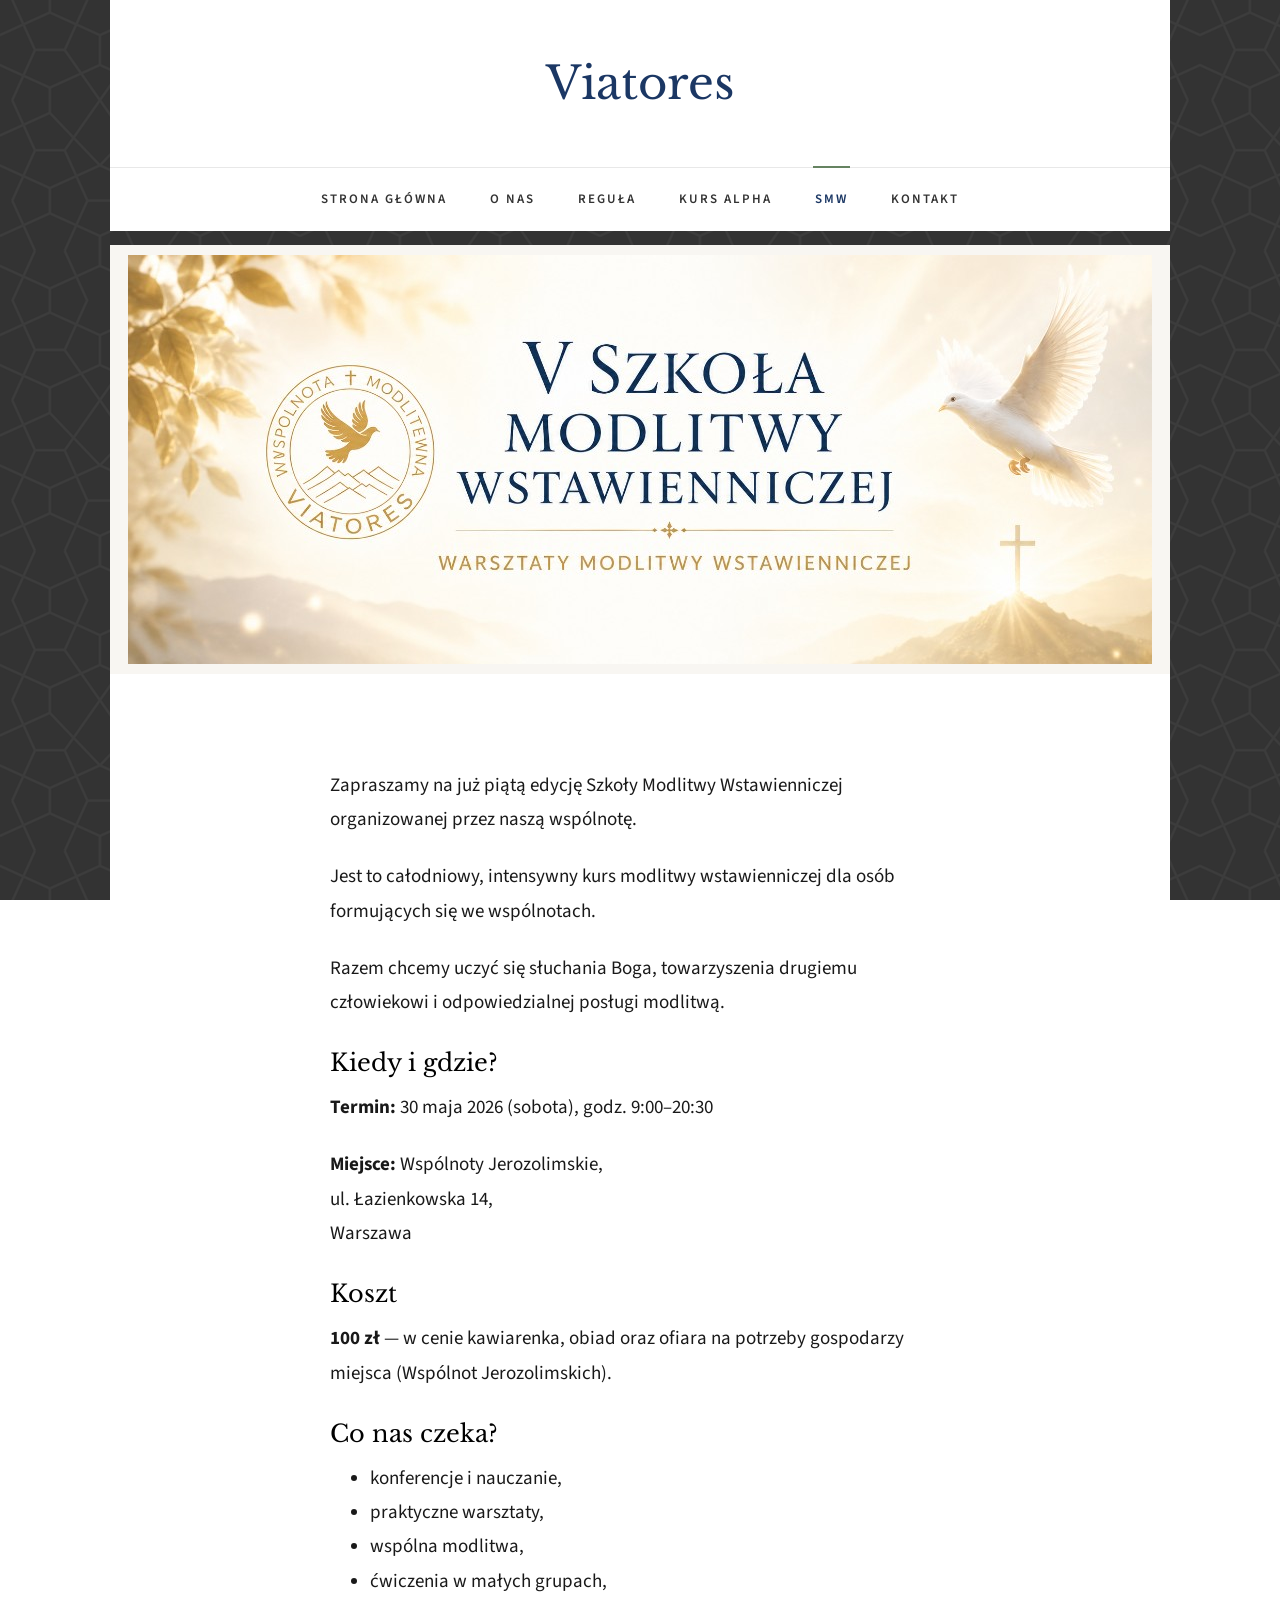
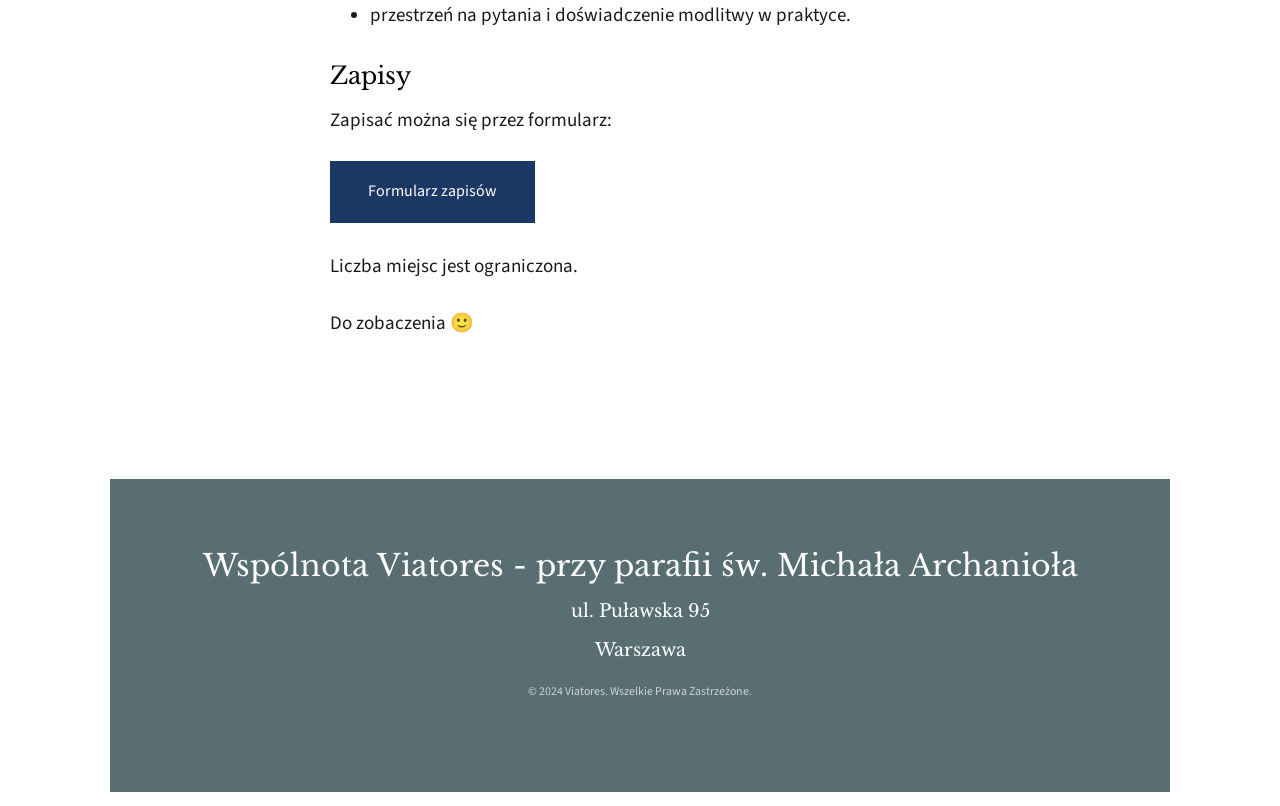
==== smw/index.html @ 33bdf853 "Homepage SMW hero, events May 9/SMW; smw page, banner, nav updates" ====
<!DOCTYPE HTML>
<html>
	<head>
	<meta charset="utf-8">
	<meta http-equiv="X-UA-Compatible" content="IE=edge">
	<title>V Szkoła Modlitwy Wstawienniczej &mdash; SMW &mdash; Viatores</title>
	<meta name="viewport" content="width=device-width, initial-scale=1">
	<meta name="description" content="V Szkoła Modlitwy Wstawienniczej (SMW) — 30 maja 2026, Warszawa. Rejestracja przez formularz Google." />
	<meta name="keywords" content="SMW, modlitwa wstawiennicza, szkoła modlitwy, Viatores, Warszawa, warsztaty" />
	<meta name="author" content="Viatores" />

	<meta property="og:title" content="V Szkoła Modlitwy Wstawienniczej — SMW"/>
	<meta property="og:image" content="https://viatores.pl/images/zapisy-szkola-modlitwy-banner.png"/>
	<meta property="og:url" content="https://viatores.pl/smw/"/>
	<meta property="og:site_name" content="Viatores"/>
	<meta property="og:description" content="30 maja 2026 — intensywny kurs modlitwy wstawienniczej, Warszawa. Rejestracja online."/>
	<meta name="twitter:title" content="V Szkoła Modlitwy Wstawienniczej — SMW" />
	<meta name="twitter:image" content="https://viatores.pl/images/zapisy-szkola-modlitwy-banner.png" />
	<meta name="twitter:url" content="https://viatores.pl/smw/" />
	<meta name="twitter:card" content="summary_large_image" />

	<!-- Google tag (gtag.js) -->
	<script async src="https://www.googletagmanager.com/gtag/js?id=G-LWDWE0YR31"></script>
	<script>
		window.dataLayer = window.dataLayer || [];
		function gtag(){dataLayer.push(arguments);} 
		gtag('js', new Date());

		gtag('config', 'G-LWDWE0YR31');
		gtag('config', 'AW-11057095787');
	</script>

	<link href="https://fonts.googleapis.com/css?family=Source+Sans+Pro:400,600,700" rel="stylesheet">
	<link href="https://fonts.googleapis.com/css?family=Libre+Baskerville:400,400i,700" rel="stylesheet">

	<link rel="stylesheet" href="../css/animate.css">
	<link rel="stylesheet" href="../css/icomoon.css">
	<link rel="stylesheet" href="../css/bootstrap.css">

	<link rel="stylesheet" href="../css/magnific-popup.css">

	<link rel="stylesheet" href="../css/flexslider.css">

	<link rel="stylesheet" href="../css/owl.carousel.min.css">
	<link rel="stylesheet" href="../css/owl.theme.default.min.css">

	<link rel="stylesheet" href="../css/style.css">

	<style>
	#fh5co-hero.smw-hero {
		height: auto;
		background: #f8f6f2;
	}
	#fh5co-hero.smw-hero .flexslider {
		margin-bottom: 0;
		background: transparent;
		border: none;
		box-shadow: none;
		border-radius: 0;
	}
	#fh5co-hero.smw-hero .flexslider .slides li.smw-hero-banner {
		height: auto;
		min-height: 0;
		background: none !important;
		padding: 1rem 0;
	}
	#fh5co-hero.smw-hero .smw-hero-banner-img {
		display: block;
		width: auto !important;
		max-width: min(100%, 1024px);
		height: auto;
		margin: 0 auto;
	}
	</style>

	<script src="../js/modernizr-2.6.2.min.js"></script>
	<!--[if lt IE 9]>
	<script src="../js/respond.min.js"></script>
	<![endif]-->

	</head>
	<body>
		
	<div class="fh5co-loader"></div>
	
	<div id="page">
	<nav class="fh5co-nav" role="navigation">
		<div class="container-wrap">
			<div class="top-menu">
				<div class="row">
					<div class="col-md-12 col-offset-0 text-center">
						<div id="fh5co-logo"><a href="../index.html">Viatores</a></div>
					</div>
					<div class="col-md-12 col-md-offset-0 text-center menu-1">
						<ul>
							<li><a href="../index.html">Strona Główna</a></li>
							<li><a href="../about.html">O Nas</a></li>
							<li><a href="../regula.html">Reguła</a></li>
							<li><a href="../kurs-alpha.html">Kurs Alpha</a></li>
							<li class="active"><a href="./">SMW</a></li>
							<li><a href="../contact.html">Kontakt</a></li>
						</ul>
					</div>
				</div>
				
			</div>
		</div>
	</nav>
	<div class="container-wrap">
		<aside id="fh5co-hero" class="smw-hero">
			<div class="flexslider">
				<ul class="slides">
					<li class="smw-hero-banner">
						<img class="smw-hero-banner-img" src="../images/zapisy-szkola-modlitwy-banner.png" width="1024" height="409" alt="V Szkoła Modlitwy Wstawienniczej — warsztaty modlitwy wstawienniczej">
					</li>
				</ul>
			</div>
		</aside>
		<div id="fh5co-about" class="content-readable">
			<div class="row">
				<div class="col-md-8 col-md-offset-2">
					<p>Zapraszamy na już piątą edycję Szkoły Modlitwy Wstawienniczej organizowanej przez naszą wspólnotę.</p>
					<p>Jest to całodniowy, intensywny kurs modlitwy wstawienniczej dla osób formujących się we wspólnotach.</p>
					<p>Razem chcemy uczyć się słuchania Boga, towarzyszenia drugiemu człowiekowi i odpowiedzialnej posługi modlitwą.</p>

					<h3>Kiedy i gdzie?</h3>
					<p><strong>Termin:</strong> 30 maja 2026 (sobota), godz. 9:00–20:30</p>
					<p><strong>Miejsce:</strong> Wspólnoty Jerozolimskie,<br>
					ul. Łazienkowska 14,<br>
					Warszawa</p>

					<h3>Koszt</h3>
					<p><strong>100 zł</strong> — w cenie kawiarenka, obiad oraz ofiara na potrzeby gospodarzy miejsca (Wspólnot Jerozolimskich).</p>
					
					<h3>Co nas czeka?</h3>
					<ul>
						<li>konferencje i nauczanie,</li>
						<li>praktyczne warsztaty,</li>
						<li>wspólna modlitwa,</li>
						<li>ćwiczenia w małych grupach,</li>
						<li>przestrzeń na pytania i doświadczenie modlitwy w praktyce.</li>
					</ul>

					<h3>Zapisy</h3>
					<p>Zapisać można się przez formularz:</p>
					<p><a href="https://forms.gle/NaAMoUx7HyjuaGMo9" class="btn btn-primary btn-lg" target="_blank" rel="noopener noreferrer">Formularz zapisów</a></p>
					<p>Liczba miejsc jest ograniczona.</p>
					<p>Do zobaczenia 🙂</p>
				</div>
			</div>
		</div>
	</div><!-- END container-wrap -->

	<div class="container-wrap">
		<footer id="fh5co-footer" role="contentinfo">
			<div class="col-md-12 text-center">
				<h2>Wspólnota Viatores - przy parafii św. Michała Archanioła</h2>
				<h3>ul. Puławska 95<br><br> Warszawa</h3>
			</div>
			<div class="col-md-4 text-center">
			</div>
			<div class="row copyright">
				<div class="col-md-12 text-center">
					<p>
						<small class="block">&copy; 2024 Viatores. Wszelkie Prawa Zastrzeżone.</small>
					</p>
				</div>
			</div>
		</footer>
	</div><!-- END container-wrap -->
	</div>

	<div class="gototop js-top">
		<a href="#" class="js-gotop"><i class="icon-arrow-up2"></i></a>
	</div>
	
	<script src="../js/jquery.min.js"></script>
	<script src="../js/jquery.easing.1.3.js"></script>
	<script src="../js/bootstrap.min.js"></script>
	<script src="../js/jquery.waypoints.min.js"></script>
	<script src="../js/jquery.flexslider-min.js"></script>
	<script src="../js/owl.carousel.min.js"></script>
	<script src="../js/jquery.magnific-popup.min.js"></script>
	<script src="../js/magnific-popup-options.js"></script>
	<script src="../js/jquery.countTo.js"></script>
	<script src="../js/main.js"></script>

	</body>
</html>
---- css/icomoon.css ----
@font-face {
  font-family: 'icomoon';
  src:  url('fonts/icomoon.eot?5j2n32');
  src:  url('fonts/icomoon.eot?5j2n32#iefix') format('embedded-opentype'),
    url('fonts/icomoon.ttf?5j2n32') format('truetype'),
    url('fonts/icomoon.woff?5j2n32') format('woff'),
    url('fonts/icomoon.svg?5j2n32#icomoon') format('svg');
  font-weight: normal;
  font-style: normal;
}

[class^="icon-"], [class*=" icon-"] {
  /* use !important to prevent issues with browser extensions that change fonts */
  font-family: 'icomoon' !important;
  speak: none;
  font-style: normal;
  font-weight: normal;
  font-variant: normal;
  text-transform: none;
  line-height: 1;

  /* Better Font Rendering =========== */
  -webkit-font-smoothing: antialiased;
  -moz-osx-font-smoothing: grayscale;
}

.icon-eye2:before {
  content: "\e064";
}
.icon-paper-clip:before {
  content: "\e065";
}
.icon-mail5:before {
  content: "\e066";
}
.icon-toggle:before {
  content: "\e067";
}
.icon-layout:before {
  content: "\e068";
}
.icon-link2:before {
  content: "\e069";
}
.icon-bell2:before {
  content: "\e06a";
}
.icon-lock3:before {
  content: "\e06b";
}
.icon-unlock:before {
  content: "\e06c";
}
.icon-ribbon2:before {
  content: "\e06d";
}
.icon-image2:before {
  content: "\e06e";
}
.icon-signal:before {
  content: "\e06f";
}
.icon-target3:before {
  content: "\e070";
}
.icon-clipboard3:before {
  content: "\e071";
}
.icon-clock3:before {
  content: "\e072";
}
.icon-watch:before {
  content: "\e073";
}
.icon-air-play:before {
  content: "\e074";
}
.icon-camera3:before {
  content: "\e075";
}
.icon-video2:before {
  content: "\e076";
}
.icon-disc:before {
  content: "\e077";
}
.icon-printer3:before {
  content: "\e078";
}
.icon-monitor:before {
  content: "\e079";
}
.icon-server:before {
  content: "\e07a";
}
.icon-cog2:before {
  content: "\e07b";
}
.icon-heart3:before {
  content: "\e07c";
}
.icon-paragraph:before {
  content: "\e07d";
}
.icon-align-justify:before {
  content: "\e07e";
}
.icon-align-left:before {
  content: "\e07f";
}
.icon-align-center:before {
  content: "\e080";
}
.icon-align-right:before {
  content: "\e081";
}
.icon-book2:before {
  content: "\e082";
}
.icon-layers2:before {
  content: "\e083";
}
.icon-stack2:before {
  content: "\e084";
}
.icon-stack-2:before {
  content: "\e085";
}
.icon-paper:before {
  content: "\e086";
}
.icon-paper-stack:before {
  content: "\e087";
}
.icon-search3:before {
  content: "\e088";
}
.icon-zoom-in2:before {
  content: "\e089";
}
.icon-zoom-out2:before {
  content: "\e08a";
}
.icon-reply2:before {
  content: "\e08b";
}
.icon-circle-plus:before {
  content: "\e08c";
}
.icon-circle-minus:before {
  content: "\e08d";
}
.icon-circle-check:before {
  content: "\e08e";
}
.icon-circle-cross:before {
  content: "\e08f";
}
.icon-square-plus:before {
  content: "\e090";
}
.icon-square-minus:before {
  content: "\e091";
}
.icon-square-check:before {
  content: "\e092";
}
.icon-square-cross:before {
  content: "\e093";
}
.icon-microphone:before {
  content: "\e094";
}
.icon-record:before {
  content: "\e095";
}
.icon-skip-back:before {
  content: "\e096";
}
.icon-rewind:before {
  content: "\e097";
}
.icon-play4:before {
  content: "\e098";
}
.icon-pause3:before {
  content: "\e099";
}
.icon-stop3:before {
  content: "\e09a";
}
.icon-fast-forward:before {
  content: "\e09b";
}
.icon-skip-forward:before {
  content: "\e09c";
}
.icon-shuffle2:before {
  content: "\e09d";
}
.icon-repeat:before {
  content: "\e09e";
}
.icon-folder2:before {
  content: "\e09f";
}
.icon-umbrella:before {
  content: "\e0a0";
}
.icon-moon:before {
  content: "\e0a1";
}
.icon-thermometer:before {
  content: "\e0a2";
}
.icon-drop:before {
  content: "\e0a3";
}
.icon-sun2:before {
  content: "\e0a4";
}
.icon-cloud3:before {
  content: "\e0a5";
}
.icon-cloud-upload2:before {
  content: "\e0a6";
}
.icon-cloud-download2:before {
  content: "\e0a7";
}
.icon-upload4:before {
  content: "\e0a8";
}
.icon-download4:before {
  content: "\e0a9";
}
.icon-location3:before {
  content: "\e0aa";
}
.icon-location-2:before {
  content: "\e0ab";
}
.icon-map3:before {
  content: "\e0ac";
}
.icon-battery:before {
  content: "\e0ad";
}
.icon-head:before {
  content: "\e0ae";
}
.icon-briefcase3:before {
  content: "\e0af";
}
.icon-speech-bubble:before {
  content: "\e0b0";
}
.icon-anchor2:before {
  content: "\e0b1";
}
.icon-globe2:before {
  content: "\e0b2";
}
.icon-box:before {
  content: "\e0b3";
}
.icon-reload:before {
  content: "\e0b4";
}
.icon-share3:before {
  content: "\e0b5";
}
.icon-marquee:before {
  content: "\e0b6";
}
.icon-marquee-plus:before {
  content: "\e0b7";
}
.icon-marquee-minus:before {
  content: "\e0b8";
}
.icon-tag:before {
  content: "\e0b9";
}
.icon-power2:before {
  content: "\e0ba";
}
.icon-command2:before {
  content: "\e0bb";
}
.icon-alt:before {
  content: "\e0bc";
}
.icon-esc:before {
  content: "\e0bd";
}
.icon-bar-graph:before {
  content: "\e0be";
}
.icon-bar-graph-2:before {
  content: "\e0bf";
}
.icon-pie-graph:before {
  content: "\e0c0";
}
.icon-star:before {
  content: "\e0c1";
}
.icon-arrow-left3:before {
  content: "\e0c2";
}
.icon-arrow-right3:before {
  content: "\e0c3";
}
.icon-arrow-up3:before {
  content: "\e0c4";
}
.icon-arrow-down3:before {
  content: "\e0c5";
}
.icon-volume:before {
  content: "\e0c6";
}
.icon-mute:before {
  content: "\e0c7";
}
.icon-content-right:before {
  content: "\e100";
}
.icon-content-left:before {
  content: "\e101";
}
.icon-grid2:before {
  content: "\e102";
}
.icon-grid-2:before {
  content: "\e103";
}
.icon-columns:before {
  content: "\e104";
}
.icon-loader:before {
  content: "\e105";
}
.icon-bag:before {
  content: "\e106";
}
.icon-ban:before {
  content: "\e107";
}
.icon-flag3:before {
  content: "\e108";
}
.icon-trash:before {
  content: "\e109";
}
.icon-expand2:before {
  content: "\e110";
}
.icon-contract:before {
  content: "\e111";
}
.icon-maximize:before {
  content: "\e112";
}
.icon-minimize:before {
  content: "\e113";
}
.icon-plus2:before {
  content: "\e114";
}
.icon-minus2:before {
  content: "\e115";
}
.icon-check:before {
  content: "\e116";
}
.icon-cross2:before {
  content: "\e117";
}
.icon-move:before {
  content: "\e118";
}
.icon-delete:before {
  content: "\e119";
}
.icon-menu5:before {
  content: "\e120";
}
.icon-archive:before {
  content: "\e121";
}
.icon-inbox:before {
  content: "\e122";
}
.icon-outbox:before {
  content: "\e123";
}
.icon-file:before {
  content: "\e124";
}
.icon-file-add:before {
  content: "\e125";
}
.icon-file-subtract:before {
  content: "\e126";
}
.icon-help:before {
  content: "\e127";
}
.icon-open:before {
  content: "\e128";
}
.icon-ellipsis:before {
  content: "\e129";
}
.icon-heart4:before {
  content: "\e900";
}
.icon-cloud4:before {
  content: "\e901";
}
.icon-star2:before {
  content: "\e902";
}
.icon-tv2:before {
  content: "\e903";
}
.icon-sound:before {
  content: "\e904";
}
.icon-video3:before {
  content: "\e905";
}
.icon-trash2:before {
  content: "\e906";
}
.icon-user2:before {
  content: "\e907";
}
.icon-key3:before {
  content: "\e908";
}
.icon-search4:before {
  content: "\e909";
}
.icon-settings:before {
  content: "\e90a";
}
.icon-camera4:before {
  content: "\e90b";
}
.icon-tag2:before {
  content: "\e90c";
}
.icon-lock4:before {
  content: "\e90d";
}
.icon-bulb:before {
  content: "\e90e";
}
.icon-pen2:before {
  content: "\e90f";
}
.icon-diamond:before {
  content: "\e910";
}
.icon-display2:before {
  content: "\e911";
}
.icon-location4:before {
  content: "\e912";
}
.icon-eye3:before {
  content: "\e913";
}
.icon-bubble3:before {
  content: "\e914";
}
.icon-stack3:before {
  content: "\e915";
}
.icon-cup:before {
  content: "\e916";
}
.icon-phone3:before {
  content: "\e917";
}
.icon-news:before {
  content: "\e918";
}
.icon-mail6:before {
  content: "\e919";
}
.icon-like:before {
  content: "\e91a";
}
.icon-photo:before {
  content: "\e91b";
}
.icon-note:before {
  content: "\e91c";
}
.icon-clock4:before {
  content: "\e91d";
}
.icon-paperplane:before {
  content: "\e91e";
}
.icon-params:before {
  content: "\e91f";
}
.icon-banknote:before {
  content: "\e920";
}
.icon-data:before {
  content: "\e921";
}
.icon-music2:before {
  content: "\e922";
}
.icon-megaphone2:before {
  content: "\e923";
}
.icon-study:before {
  content: "\e924";
}
.icon-lab2:before {
  content: "\e925";
}
.icon-food:before {
  content: "\e926";
}
.icon-t-shirt:before {
  content: "\e927";
}
.icon-fire2:before {
  content: "\e928";
}
.icon-clip:before {
  content: "\e929";
}
.icon-shop:before {
  content: "\e92a";
}
.icon-calendar3:before {
  content: "\e92b";
}
.icon-wallet2:before {
  content: "\e92c";
}
.icon-vynil:before {
  content: "\e92d";
}
.icon-truck2:before {
  content: "\e92e";
}
.icon-world:before {
  content: "\e92f";
}
.icon-mobile:before {
  content: "\e000";
}
.icon-laptop:before {
  content: "\e001";
}
.icon-desktop:before {
  content: "\e002";
}
.icon-tablet:before {
  content: "\e003";
}
.icon-phone:before {
  content: "\e004";
}
.icon-document:before {
  content: "\e005";
}
.icon-documents:before {
  content: "\e006";
}
.icon-search:before {
  content: "\e007";
}
.icon-clipboard:before {
  content: "\e008";
}
.icon-newspaper:before {
  content: "\e009";
}
.icon-notebook:before {
  content: "\e00a";
}
.icon-book-open:before {
  content: "\e00b";
}
.icon-browser:before {
  content: "\e00c";
}
.icon-calendar:before {
  content: "\e00d";
}
.icon-presentation:before {
  content: "\e00e";
}
.icon-picture:before {
  content: "\e00f";
}
.icon-pictures:before {
  content: "\e010";
}
.icon-video:before {
  content: "\e011";
}
.icon-camera:before {
  content: "\e012";
}
.icon-printer:before {
  content: "\e013";
}
.icon-toolbox:before {
  content: "\e014";
}
.icon-briefcase:before {
  content: "\e015";
}
.icon-wallet:before {
  content: "\e016";
}
.icon-gift:before {
  content: "\e017";
}
.icon-bargraph:before {
  content: "\e018";
}
.icon-grid:before {
  content: "\e019";
}
.icon-expand:before {
  content: "\e01a";
}
.icon-focus:before {
  content: "\e01b";
}
.icon-edit:before {
  content: "\e01c";
}
.icon-adjustments:before {
  content: "\e01d";
}
.icon-ribbon:before {
  content: "\e01e";
}
.icon-hourglass:before {
  content: "\e01f";
}
.icon-lock:before {
  content: "\e020";
}
.icon-megaphone:before {
  content: "\e021";
}
.icon-shield:before {
  content: "\e022";
}
.icon-trophy:before {
  content: "\e023";
}
.icon-flag:before {
  content: "\e024";
}
.icon-map:before {
  content: "\e025";
}
.icon-puzzle:before {
  content: "\e026";
}
.icon-basket:before {
  content: "\e027";
}
.icon-envelope:before {
  content: "\e028";
}
.icon-streetsign:before {
  content: "\e029";
}
.icon-telescope:before {
  content: "\e02a";
}
.icon-gears:before {
  content: "\e02b";
}
.icon-key:before {
  content: "\e02c";
}
.icon-paperclip:before {
  content: "\e02d";
}
.icon-attachment:before {
  content: "\e02e";
}
.icon-pricetags:before {
  content: "\e02f";
}
.icon-lightbulb:before {
  content: "\e030";
}
.icon-layers:before {
  content: "\e031";
}
.icon-pencil:before {
  content: "\e032";
}
.icon-tools:before {
  content: "\e033";
}
.icon-tools-2:before {
  content: "\e034";
}
.icon-scissors:before {
  content: "\e035";
}
.icon-paintbrush:before {
  content: "\e036";
}
.icon-magnifying-glass:before {
  content: "\e037";
}
.icon-circle-compass:before {
  content: "\e038";
}
.icon-linegraph:before {
  content: "\e039";
}
.icon-mic:before {
  content: "\e03a";
}
.icon-strategy:before {
  content: "\e03b";
}
.icon-beaker:before {
  content: "\e03c";
}
.icon-caution:before {
  content: "\e03d";
}
.icon-recycle:before {
  content: "\e03e";
}
.icon-anchor:before {
  content: "\e03f";
}
.icon-profile-male:before {
  content: "\e040";
}
.icon-profile-female:before {
  content: "\e041";
}
.icon-bike:before {
  content: "\e042";
}
.icon-wine:before {
  content: "\e043";
}
.icon-hotairballoon:before {
  content: "\e044";
}
.icon-globe:before {
  content: "\e045";
}
.icon-genius:before {
  content: "\e046";
}
.icon-map-pin:before {
  content: "\e047";
}
.icon-dial:before {
  content: "\e048";
}
.icon-chat:before {
  content: "\e049";
}
.icon-heart:before {
  content: "\e04a";
}
.icon-cloud:before {
  content: "\e04b";
}
.icon-upload:before {
  content: "\e04c";
}
.icon-download:before {
  content: "\e04d";
}
.icon-target:before {
  content: "\e04e";
}
.icon-hazardous:before {
  content: "\e04f";
}
.icon-piechart:before {
  content: "\e050";
}
.icon-speedometer:before {
  content: "\e051";
}
.icon-global:before {
  content: "\e052";
}
.icon-compass:before {
  content: "\e053";
}
.icon-lifesaver:before {
  content: "\e054";
}
.icon-clock:before {
  content: "\e055";
}
.icon-aperture:before {
  content: "\e056";
}
.icon-quote:before {
  content: "\e057";
}
.icon-scope:before {
  content: "\e058";
}
.icon-alarmclock:before {
  content: "\e059";
}
.icon-refresh:before {
  content: "\e05a";
}
.icon-happy:before {
  content: "\e05b";
}
.icon-sad:before {
  content: "\e05c";
}
.icon-facebook:before {
  content: "\e05d";
}
.icon-twitter:before {
  content: "\e05e";
}
.icon-googleplus:before {
  content: "\e05f";
}
.icon-rss:before {
  content: "\e060";
}
.icon-tumblr:before {
  content: "\e061";
}
.icon-linkedin:before {
  content: "\e062";
}
.icon-dribbble:before {
  content: "\e063";
}
.icon-home:before {
  content: "\e930";
}
.icon-home2:before {
  content: "\e931";
}
.icon-home3:before {
  content: "\e932";
}
.icon-office:before {
  content: "\e933";
}
.icon-newspaper2:before {
  content: "\e934";
}
.icon-pencil2:before {
  content: "\e935";
}
.icon-pencil22:before {
  content: "\e936";
}
.icon-quill:before {
  content: "\e937";
}
.icon-pen:before {
  content: "\e938";
}
.icon-blog:before {
  content: "\e939";
}
.icon-eyedropper:before {
  content: "\e93a";
}
.icon-droplet:before {
  content: "\e93b";
}
.icon-paint-format:before {
  content: "\e93c";
}
.icon-image:before {
  content: "\e93d";
}
.icon-images:before {
  content: "\e93e";
}
.icon-camera2:before {
  content: "\e93f";
}
.icon-headphones:before {
  content: "\e940";
}
.icon-music:before {
  content: "\e941";
}
.icon-play:before {
  content: "\e942";
}
.icon-film:before {
  content: "\e943";
}
.icon-video-camera:before {
  content: "\e944";
}
.icon-dice:before {
  content: "\e945";
}
.icon-pacman:before {
  content: "\e946";
}
.icon-spades:before {
  content: "\e947";
}
.icon-clubs:before {
  content: "\e948";
}
.icon-diamonds:before {
  content: "\e949";
}
.icon-bullhorn:before {
  content: "\e94a";
}
.icon-connection:before {
  content: "\e94b";
}
.icon-podcast:before {
  content: "\e94c";
}
.icon-feed:before {
  content: "\e94d";
}
.icon-mic2:before {
  content: "\e94e";
}
.icon-book:before {
  content: "\e94f";
}
.icon-books:before {
  content: "\e950";
}
.icon-library:before {
  content: "\e951";
}
.icon-file-text:before {
  content: "\e952";
}
.icon-profile:before {
  content: "\e953";
}
.icon-file-empty:before {
  content: "\e954";
}
.icon-files-empty:before {
  content: "\e955";
}
.icon-file-text2:before {
  content: "\e956";
}
.icon-file-picture:before {
  content: "\e957";
}
.icon-file-music:before {
  content: "\e958";
}
.icon-file-play:before {
  content: "\e959";
}
.icon-file-video:before {
  content: "\e95a";
}
.icon-file-zip:before {
  content: "\e95b";
}
.icon-copy:before {
  content: "\e95c";
}
.icon-paste:before {
  content: "\e95d";
}
.icon-stack:before {
  content: "\e95e";
}
.icon-folder:before {
  content: "\e95f";
}
.icon-folder-open:before {
  content: "\e960";
}
.icon-folder-plus:before {
  content: "\e961";
}
.icon-folder-minus:before {
  content: "\e962";
}
.icon-folder-download:before {
  content: "\e963";
}
.icon-folder-upload:before {
  content: "\e964";
}
.icon-price-tag:before {
  content: "\e965";
}
.icon-price-tags:before {
  content: "\e966";
}
.icon-barcode:before {
  content: "\e967";
}
.icon-qrcode:before {
  content: "\e968";
}
.icon-ticket:before {
  content: "\e969";
}
.icon-cart:before {
  content: "\e96a";
}
.icon-coin-dollar:before {
  content: "\e96b";
}
.icon-coin-euro:before {
  content: "\e96c";
}
.icon-coin-pound:before {
  content: "\e96d";
}
.icon-coin-yen:before {
  content: "\e96e";
}
.icon-credit-card:before {
  content: "\e96f";
}
.icon-calculator:before {
  content: "\e970";
}
.icon-lifebuoy:before {
  content: "\e971";
}
.icon-phone2:before {
  content: "\e972";
}
.icon-phone-hang-up:before {
  content: "\e973";
}
.icon-address-book:before {
  content: "\e974";
}
.icon-envelop:before {
  content: "\e975";
}
.icon-pushpin:before {
  content: "\e976";
}
.icon-location:before {
  content: "\e977";
}
.icon-location2:before {
  content: "\e978";
}
.icon-compass2:before {
  content: "\e979";
}
.icon-compass22:before {
  content: "\e97a";
}
.icon-map2:before {
  content: "\e97b";
}
.icon-map22:before {
  content: "\e97c";
}
.icon-history:before {
  content: "\e97d";
}
.icon-clock2:before {
  content: "\e97e";
}
.icon-clock22:before {
  content: "\e97f";
}
.icon-alarm:before {
  content: "\e980";
}
.icon-bell:before {
  content: "\e981";
}
.icon-stopwatch:before {
  content: "\e982";
}
.icon-calendar2:before {
  content: "\e983";
}
.icon-printer2:before {
  content: "\e984";
}
.icon-keyboard:before {
  content: "\e985";
}
.icon-display:before {
  content: "\e986";
}
.icon-laptop2:before {
  content: "\e987";
}
.icon-mobile2:before {
  content: "\e988";
}
.icon-mobile22:before {
  content: "\e989";
}
.icon-tablet2:before {
  content: "\e98a";
}
.icon-tv:before {
  content: "\e98b";
}
.icon-drawer:before {
  content: "\e98c";
}
.icon-drawer2:before {
  content: "\e98d";
}
.icon-box-add:before {
  content: "\e98e";
}
.icon-box-remove:before {
  content: "\e98f";
}
.icon-download3:before {
  content: "\e990";
}
.icon-upload2:before {
  content: "\e991";
}
.icon-floppy-disk:before {
  content: "\e992";
}
.icon-drive:before {
  content: "\e993";
}
.icon-database:before {
  content: "\e994";
}
.icon-undo:before {
  content: "\e995";
}
.icon-redo:before {
  content: "\e996";
}
.icon-undo2:before {
  content: "\e997";
}
.icon-redo2:before {
  content: "\e998";
}
.icon-forward:before {
  content: "\e999";
}
.icon-reply:before {
  content: "\e99a";
}
.icon-bubble:before {
  content: "\e99b";
}
.icon-bubbles:before {
  content: "\e99c";
}
.icon-bubbles2:before {
  content: "\e99d";
}
.icon-bubble2:before {
  content: "\e99e";
}
.icon-bubbles3:before {
  content: "\e99f";
}
.icon-bubbles4:before {
  content: "\e9a0";
}
.icon-user:before {
  content: "\e9a1";
}
.icon-users:before {
  content: "\e9a2";
}
.icon-user-plus:before {
  content: "\e9a3";
}
.icon-user-minus:before {
  content: "\e9a4";
}
.icon-user-check:before {
  content: "\e9a5";
}
.icon-user-tie:before {
  content: "\e9a6";
}
.icon-quotes-left:before {
  content: "\e9a7";
}
.icon-quotes-right:before {
  content: "\e9a8";
}
.icon-hour-glass:before {
  content: "\e9a9";
}
.icon-spinner:before {
  content: "\e9aa";
}
.icon-spinner2:before {
  content: "\e9ab";
}
.icon-spinner3:before {
  content: "\e9ac";
}
.icon-spinner4:before {
  content: "\e9ad";
}
.icon-spinner5:before {
  content: "\e9ae";
}
.icon-spinner6:before {
  content: "\e9af";
}
.icon-spinner7:before {
  content: "\e9b0";
}
.icon-spinner8:before {
  content: "\e9b1";
}
.icon-spinner9:before {
  content: "\e9b2";
}
.icon-spinner10:before {
  content: "\e9b3";
}
.icon-spinner11:before {
  content: "\e9b4";
}
.icon-binoculars:before {
  content: "\e9b5";
}
.icon-search2:before {
  content: "\e9b6";
}
.icon-zoom-in:before {
  content: "\e9b7";
}
.icon-zoom-out:before {
  content: "\e9b8";
}
.icon-enlarge:before {
  content: "\e9b9";
}
.icon-shrink:before {
  content: "\e9ba";
}
.icon-enlarge2:before {
  content: "\e9bb";
}
.icon-shrink2:before {
  content: "\e9bc";
}
.icon-key2:before {
  content: "\e9bd";
}
.icon-key22:before {
  content: "\e9be";
}
.icon-lock2:before {
  content: "\e9bf";
}
.icon-unlocked:before {
  content: "\e9c0";
}
.icon-wrench:before {
  content: "\e9c1";
}
.icon-equalizer:before {
  content: "\e9c2";
}
.icon-equalizer2:before {
  content: "\e9c3";
}
.icon-cog:before {
  content: "\e9c4";
}
.icon-cogs:before {
  content: "\e9c5";
}
.icon-hammer:before {
  content: "\e9c6";
}
.icon-magic-wand:before {
  content: "\e9c7";
}
.icon-aid-kit:before {
  content: "\e9c8";
}
.icon-bug:before {
  content: "\e9c9";
}
.icon-pie-chart:before {
  content: "\e9ca";
}
.icon-stats-dots:before {
  content: "\e9cb";
}
.icon-stats-bars:before {
  content: "\e9cc";
}
.icon-stats-bars2:before {
  content: "\e9cd";
}
.icon-trophy2:before {
  content: "\e9ce";
}
.icon-gift2:before {
  content: "\e9cf";
}
.icon-glass:before {
  content: "\e9d0";
}
.icon-glass2:before {
  content: "\e9d1";
}
.icon-mug:before {
  content: "\e9d2";
}
.icon-spoon-knife:before {
  content: "\e9d3";
}
.icon-leaf:before {
  content: "\e9d4";
}
.icon-rocket:before {
  content: "\e9d5";
}
.icon-meter:before {
  content: "\e9d6";
}
.icon-meter2:before {
  content: "\e9d7";
}
.icon-hammer2:before {
  content: "\e9d8";
}
.icon-fire:before {
  content: "\e9d9";
}
.icon-lab:before {
  content: "\e9da";
}
.icon-magnet:before {
  content: "\e9db";
}
.icon-bin:before {
  content: "\e9dc";
}
.icon-bin2:before {
  content: "\e9dd";
}
.icon-briefcase2:before {
  content: "\e9de";
}
.icon-airplane:before {
  content: "\e9df";
}
.icon-truck:before {
  content: "\e9e0";
}
.icon-road:before {
  content: "\e9e1";
}
.icon-accessibility:before {
  content: "\e9e2";
}
.icon-target2:before {
  content: "\e9e3";
}
.icon-shield2:before {
  content: "\e9e4";
}
.icon-power:before {
  content: "\e9e5";
}
.icon-switch:before {
  content: "\e9e6";
}
.icon-power-cord:before {
  content: "\e9e7";
}
.icon-clipboard2:before {
  content: "\e9e8";
}
.icon-list-numbered:before {
  content: "\e9e9";
}
.icon-list:before {
  content: "\e9ea";
}
.icon-list2:before {
  content: "\e9eb";
}
.icon-tree:before {
  content: "\e9ec";
}
.icon-menu:before {
  content: "\e9ed";
}
.icon-menu2:before {
  content: "\e9ee";
}
.icon-menu3:before {
  content: "\e9ef";
}
.icon-menu4:before {
  content: "\e9f0";
}
.icon-cloud2:before {
  content: "\e9f1";
}
.icon-cloud-download:before {
  content: "\e9f2";
}
.icon-cloud-upload:before {
  content: "\e9f3";
}
.icon-cloud-check:before {
  content: "\e9f4";
}
.icon-download2:before {
  content: "\e9f5";
}
.icon-upload22:before {
  content: "\e9f6";
}
.icon-download32:before {
  content: "\e9f7";
}
.icon-upload3:before {
  content: "\e9f8";
}
.icon-sphere:before {
  content: "\e9f9";
}
.icon-earth:before {
  content: "\e9fa";
}
.icon-link:before {
  content: "\e9fb";
}
.icon-flag2:before {
  content: "\e9fc";
}
.icon-attachment2:before {
  content: "\e9fd";
}
.icon-eye:before {
  content: "\e9fe";
}
.icon-eye-plus:before {
  content: "\e9ff";
}
.icon-eye-minus:before {
  content: "\ea00";
}
.icon-eye-blocked:before {
  content: "\ea01";
}
.icon-bookmark:before {
  content: "\ea02";
}
.icon-bookmarks:before {
  content: "\ea03";
}
.icon-sun:before {
  content: "\ea04";
}
.icon-contrast:before {
  content: "\ea05";
}
.icon-brightness-contrast:before {
  content: "\ea06";
}
.icon-star-empty:before {
  content: "\ea07";
}
.icon-star-half:before {
  content: "\ea08";
}
.icon-star-full:before {
  content: "\ea09";
}
.icon-heart2:before {
  content: "\ea0a";
}
.icon-heart-broken:before {
  content: "\ea0b";
}
.icon-man:before {
  content: "\ea0c";
}
.icon-woman:before {
  content: "\ea0d";
}
.icon-man-woman:before {
  content: "\ea0e";
}
.icon-happy3:before {
  content: "\ea0f";
}
.icon-happy2:before {
  content: "\ea10";
}
.icon-smile:before {
  content: "\ea11";
}
.icon-smile2:before {
  content: "\ea12";
}
.icon-tongue:before {
  content: "\ea13";
}
.icon-tongue2:before {
  content: "\ea14";
}
.icon-sad2:before {
  content: "\ea15";
}
.icon-sad22:before {
  content: "\ea16";
}
.icon-wink:before {
  content: "\ea17";
}
.icon-wink2:before {
  content: "\ea18";
}
.icon-grin:before {
  content: "\ea19";
}
.icon-grin2:before {
  content: "\ea1a";
}
.icon-cool:before {
  content: "\ea1b";
}
.icon-cool2:before {
  content: "\ea1c";
}
.icon-angry:before {
  content: "\ea1d";
}
.icon-angry2:before {
  content: "\ea1e";
}
.icon-evil:before {
  content: "\ea1f";
}
.icon-evil2:before {
  content: "\ea20";
}
.icon-shocked:before {
  content: "\ea21";
}
.icon-shocked2:before {
  content: "\ea22";
}
.icon-baffled:before {
  content: "\ea23";
}
.icon-baffled2:before {
  content: "\ea24";
}
.icon-confused:before {
  content: "\ea25";
}
.icon-confused2:before {
  content: "\ea26";
}
.icon-neutral:before {
  content: "\ea27";
}
.icon-neutral2:before {
  content: "\ea28";
}
.icon-hipster:before {
  content: "\ea29";
}
.icon-hipster2:before {
  content: "\ea2a";
}
.icon-wondering:before {
  content: "\ea2b";
}
.icon-wondering2:before {
  content: "\ea2c";
}
.icon-sleepy:before {
  content: "\ea2d";
}
.icon-sleepy2:before {
  content: "\ea2e";
}
.icon-frustrated:before {
  content: "\ea2f";
}
.icon-frustrated2:before {
  content: "\ea30";
}
.icon-crying:before {
  content: "\ea31";
}
.icon-crying2:before {
  content: "\ea32";
}
.icon-point-up:before {
  content: "\ea33";
}
.icon-point-right:before {
  content: "\ea34";
}
.icon-point-down:before {
  content: "\ea35";
}
.icon-point-left:before {
  content: "\ea36";
}
.icon-warning:before {
  content: "\ea37";
}
.icon-notification:before {
  content: "\ea38";
}
.icon-question:before {
  content: "\ea39";
}
.icon-plus:before {
  content: "\ea3a";
}
.icon-minus:before {
  content: "\ea3b";
}
.icon-info:before {
  content: "\ea3c";
}
.icon-cancel-circle:before {
  content: "\ea3d";
}
.icon-blocked:before {
  content: "\ea3e";
}
.icon-cross:before {
  content: "\ea3f";
}
.icon-checkmark:before {
  content: "\ea40";
}
.icon-checkmark2:before {
  content: "\ea41";
}
.icon-spell-check:before {
  content: "\ea42";
}
.icon-enter:before {
  content: "\ea43";
}
.icon-exit:before {
  content: "\ea44";
}
.icon-play2:before {
  content: "\ea45";
}
.icon-pause:before {
  content: "\ea46";
}
.icon-stop:before {
  content: "\ea47";
}
.icon-previous:before {
  content: "\ea48";
}
.icon-next:before {
  content: "\ea49";
}
.icon-backward:before {
  content: "\ea4a";
}
.icon-forward2:before {
  content: "\ea4b";
}
.icon-play3:before {
  content: "\ea4c";
}
.icon-pause2:before {
  content: "\ea4d";
}
.icon-stop2:before {
  content: "\ea4e";
}
.icon-backward2:before {
  content: "\ea4f";
}
.icon-forward3:before {
  content: "\ea50";
}
.icon-first:before {
  content: "\ea51";
}
.icon-last:before {
  content: "\ea52";
}
.icon-previous2:before {
  content: "\ea53";
}
.icon-next2:before {
  content: "\ea54";
}
.icon-eject:before {
  content: "\ea55";
}
.icon-volume-high:before {
  content: "\ea56";
}
.icon-volume-medium:before {
  content: "\ea57";
}
.icon-volume-low:before {
  content: "\ea58";
}
.icon-volume-mute:before {
  content: "\ea59";
}
.icon-volume-mute2:before {
  content: "\ea5a";
}
.icon-volume-increase:before {
  content: "\ea5b";
}
.icon-volume-decrease:before {
  content: "\ea5c";
}
.icon-loop:before {
  content: "\ea5d";
}
.icon-loop2:before {
  content: "\ea5e";
}
.icon-infinite:before {
  content: "\ea5f";
}
.icon-shuffle:before {
  content: "\ea60";
}
.icon-arrow-up-left:before {
  content: "\ea61";
}
.icon-arrow-up:before {
  content: "\ea62";
}
.icon-arrow-up-right:before {
  content: "\ea63";
}
.icon-arrow-right:before {
  content: "\ea64";
}
.icon-arrow-down-right:before {
  content: "\ea65";
}
.icon-arrow-down:before {
  content: "\ea66";
}
.icon-arrow-down-left:before {
  content: "\ea67";
}
.icon-arrow-left:before {
  content: "\ea68";
}
.icon-arrow-up-left2:before {
  content: "\ea69";
}
.icon-arrow-up2:before {
  content: "\ea6a";
}
.icon-arrow-up-right2:before {
  content: "\ea6b";
}
.icon-arrow-right2:before {
  content: "\ea6c";
}
.icon-arrow-down-right2:before {
  content: "\ea6d";
}
.icon-arrow-down2:before {
  content: "\ea6e";
}
.icon-arrow-down-left2:before {
  content: "\ea6f";
}
.icon-arrow-left2:before {
  content: "\ea70";
}
.icon-circle-up:before {
  content: "\ea71";
}
.icon-circle-right:before {
  content: "\ea72";
}
.icon-circle-down:before {
  content: "\ea73";
}
.icon-circle-left:before {
  content: "\ea74";
}
.icon-tab:before {
  content: "\ea75";
}
.icon-move-up:before {
  content: "\ea76";
}
.icon-move-down:before {
  content: "\ea77";
}
.icon-sort-alpha-asc:before {
  content: "\ea78";
}
.icon-sort-alpha-desc:before {
  content: "\ea79";
}
.icon-sort-numeric-asc:before {
  content: "\ea7a";
}
.icon-sort-numberic-desc:before {
  content: "\ea7b";
}
.icon-sort-amount-asc:before {
  content: "\ea7c";
}
.icon-sort-amount-desc:before {
  content: "\ea7d";
}
.icon-command:before {
  content: "\ea7e";
}
.icon-shift:before {
  content: "\ea7f";
}
.icon-ctrl:before {
  content: "\ea80";
}
.icon-opt:before {
  content: "\ea81";
}
.icon-checkbox-checked:before {
  content: "\ea82";
}
.icon-checkbox-unchecked:before {
  content: "\ea83";
}
.icon-radio-checked:before {
  content: "\ea84";
}
.icon-radio-checked2:before {
  content: "\ea85";
}
.icon-radio-unchecked:before {
  content: "\ea86";
}
.icon-crop:before {
  content: "\ea87";
}
.icon-make-group:before {
  content: "\ea88";
}
.icon-ungroup:before {
  content: "\ea89";
}
.icon-scissors2:before {
  content: "\ea8a";
}
.icon-filter:before {
  content: "\ea8b";
}
.icon-font:before {
  content: "\ea8c";
}
.icon-ligature:before {
  content: "\ea8d";
}
.icon-ligature2:before {
  content: "\ea8e";
}
.icon-text-height:before {
  content: "\ea8f";
}
.icon-text-width:before {
  content: "\ea90";
}
.icon-font-size:before {
  content: "\ea91";
}
.icon-bold:before {
  content: "\ea92";
}
.icon-underline:before {
  content: "\ea93";
}
.icon-italic:before {
  content: "\ea94";
}
.icon-strikethrough:before {
  content: "\ea95";
}
.icon-omega:before {
  content: "\ea96";
}
.icon-sigma:before {
  content: "\ea97";
}
.icon-page-break:before {
  content: "\ea98";
}
.icon-superscript:before {
  content: "\ea99";
}
.icon-subscript:before {
  content: "\ea9a";
}
.icon-superscript2:before {
  content: "\ea9b";
}
.icon-subscript2:before {
  content: "\ea9c";
}
.icon-text-color:before {
  content: "\ea9d";
}
.icon-pagebreak:before {
  content: "\ea9e";
}
.icon-clear-formatting:before {
  content: "\ea9f";
}
.icon-table:before {
  content: "\eaa0";
}
.icon-table2:before {
  content: "\eaa1";
}
.icon-insert-template:before {
  content: "\eaa2";
}
.icon-pilcrow:before {
  content: "\eaa3";
}
.icon-ltr:before {
  content: "\eaa4";
}
.icon-rtl:before {
  content: "\eaa5";
}
.icon-section:before {
  content: "\eaa6";
}
.icon-paragraph-left:before {
  content: "\eaa7";
}
.icon-paragraph-center:before {
  content: "\eaa8";
}
.icon-paragraph-right:before {
  content: "\eaa9";
}
.icon-paragraph-justify:before {
  content: "\eaaa";
}
.icon-indent-increase:before {
  content: "\eaab";
}
.icon-indent-decrease:before {
  content: "\eaac";
}
.icon-share:before {
  content: "\eaad";
}
.icon-new-tab:before {
  content: "\eaae";
}
.icon-embed:before {
  content: "\eaaf";
}
.icon-embed2:before {
  content: "\eab0";
}
.icon-terminal:before {
  content: "\eab1";
}
.icon-share2:before {
  content: "\eab2";
}
.icon-mail:before {
  content: "\eab3";
}
.icon-mail2:before {
  content: "\eab4";
}
.icon-mail3:before {
  content: "\eab5";
}
.icon-mail4:before {
  content: "\eab6";
}
.icon-amazon:before {
  content: "\eab7";
}
.icon-google:before {
  content: "\eab8";
}
.icon-google2:before {
  content: "\eab9";
}
.icon-google3:before {
  content: "\eaba";
}
.icon-google-plus:before {
  content: "\eabb";
}
.icon-google-plus2:before {
  content: "\eabc";
}
.icon-google-plus3:before {
  content: "\eabd";
}
.icon-hangouts:before {
  content: "\eabe";
}
.icon-google-drive:before {
  content: "\eabf";
}
.icon-facebook2:before {
  content: "\eac0";
}
.icon-facebook22:before {
  content: "\eac1";
}
.icon-instagram:before {
  content: "\eac2";
}
.icon-whatsapp:before {
  content: "\eac3";
}
.icon-spotify:before {
  content: "\eac4";
}
.icon-telegram:before {
  content: "\eac5";
}
.icon-twitter2:before {
  content: "\eac6";
}
.icon-vine:before {
  content: "\eac7";
}
.icon-vk:before {
  content: "\eac8";
}
.icon-renren:before {
  content: "\eac9";
}
.icon-sina-weibo:before {
  content: "\eaca";
}
.icon-rss2:before {
  content: "\eacb";
}
.icon-rss22:before {
  content: "\eacc";
}
.icon-youtube:before {
  content: "\eacd";
}
.icon-youtube2:before {
  content: "\eace";
}
.icon-twitch:before {
  content: "\eacf";
}
.icon-vimeo:before {
  content: "\ead0";
}
.icon-vimeo2:before {
  content: "\ead1";
}
.icon-lanyrd:before {
  content: "\ead2";
}
.icon-flickr:before {
  content: "\ead3";
}
.icon-flickr2:before {
  content: "\ead4";
}
.icon-flickr3:before {
  content: "\ead5";
}
.icon-flickr4:before {
  content: "\ead6";
}
.icon-dribbble2:before {
  content: "\ead7";
}
.icon-behance:before {
  content: "\ead8";
}
.icon-behance2:before {
  content: "\ead9";
}
.icon-deviantart:before {
  content: "\eada";
}
.icon-500px:before {
  content: "\eadb";
}
.icon-steam:before {
  content: "\eadc";
}
.icon-steam2:before {
  content: "\eadd";
}
.icon-dropbox:before {
  content: "\eade";
}
.icon-onedrive:before {
  content: "\eadf";
}
.icon-github:before {
  content: "\eae0";
}
.icon-npm:before {
  content: "\eae1";
}
.icon-basecamp:before {
  content: "\eae2";
}
.icon-trello:before {
  content: "\eae3";
}
.icon-wordpress:before {
  content: "\eae4";
}
.icon-joomla:before {
  content: "\eae5";
}
.icon-ello:before {
  content: "\eae6";
}
.icon-blogger:before {
  content: "\eae7";
}
.icon-blogger2:before {
  content: "\eae8";
}
.icon-tumblr2:before {
  content: "\eae9";
}
.icon-tumblr22:before {
  content: "\eaea";
}
.icon-yahoo:before {
  content: "\eaeb";
}
.icon-yahoo2:before {
  content: "\eaec";
}
.icon-tux:before {
  content: "\eaed";
}
.icon-appleinc:before {
  content: "\eaee";
}
.icon-finder:before {
  content: "\eaef";
}
.icon-android:before {
  content: "\eaf0";
}
.icon-windows:before {
  content: "\eaf1";
}
.icon-windows8:before {
  content: "\eaf2";
}
.icon-soundcloud:before {
  content: "\eaf3";
}
.icon-soundcloud2:before {
  content: "\eaf4";
}
.icon-skype:before {
  content: "\eaf5";
}
.icon-reddit:before {
  content: "\eaf6";
}
.icon-hackernews:before {
  content: "\eaf7";
}
.icon-wikipedia:before {
  content: "\eaf8";
}
.icon-linkedin2:before {
  content: "\eaf9";
}
.icon-linkedin22:before {
  content: "\eafa";
}
.icon-lastfm:before {
  content: "\eafb";
}
.icon-lastfm2:before {
  content: "\eafc";
}
.icon-delicious:before {
  content: "\eafd";
}
.icon-stumbleupon:before {
  content: "\eafe";
}
.icon-stumbleupon2:before {
  content: "\eaff";
}
.icon-stackoverflow:before {
  content: "\eb00";
}
.icon-pinterest:before {
  content: "\eb01";
}
.icon-pinterest2:before {
  content: "\eb02";
}
.icon-xing:before {
  content: "\eb03";
}
.icon-xing2:before {
  content: "\eb04";
}
.icon-flattr:before {
  content: "\eb05";
}
.icon-foursquare:before {
  content: "\eb06";
}
.icon-yelp:before {
  content: "\eb07";
}
.icon-paypal:before {
  content: "\eb08";
}
.icon-chrome:before {
  content: "\eb09";
}
.icon-firefox:before {
  content: "\eb0a";
}
.icon-IE:before {
  content: "\eb0b";
}
.icon-edge:before {
  content: "\eb0c";
}
.icon-safari:before {
  content: "\eb0d";
}
.icon-opera:before {
  content: "\eb0e";
}
.icon-file-pdf:before {
  content: "\eb0f";
}
.icon-file-openoffice:before {
  content: "\eb10";
}
.icon-file-word:before {
  content: "\eb11";
}
.icon-file-excel:before {
  content: "\eb12";
}
.icon-libreoffice:before {
  content: "\eb13";
}
.icon-html-five:before {
  content: "\eb14";
}
.icon-html-five2:before {
  content: "\eb15";
}
.icon-css3:before {
  content: "\eb16";
}
.icon-git:before {
  content: "\eb17";
}
.icon-codepen:before {
  content: "\eb18";
}
.icon-svg:before {
  content: "\eb19";
}
.icon-IcoMoon:before {
  content: "\eb1a";
}
---- css/style.css ----
@font-face {
  font-family: 'icomoon';
  src: url("../fonts/icomoon/icomoon.eot?srf3rx");
  src: url("../fonts/icomoon/icomoon.eot?srf3rx#iefix") format("embedded-opentype"), url("../fonts/icomoon/icomoon.ttf?srf3rx") format("truetype"), url("../fonts/icomoon/icomoon.woff?srf3rx") format("woff"), url("../fonts/icomoon/icomoon.svg?srf3rx#icomoon") format("svg");
  font-weight: normal;
  font-style: normal;
}
/* =======================================================
*
* 	Template Style 
*
* ======================================================= */
body {
  font-family: "Source Sans Pro", sans-serif;
  font-weight: normal;
  font-size: 14px;
  line-height: 1.7;
  color: gray;
  background: url(../images/body-bg.png) repeat fixed;
}

#page {
  position: relative;
  overflow-x: hidden;
  width: 100%;
  height: 100%;
  -webkit-transition: 0.5s;
  -o-transition: 0.5s;
  transition: 0.5s;
}
.offcanvas #page {
  overflow: hidden;
  position: absolute;
}
.offcanvas #page:after {
  -webkit-transition: 2s;
  -o-transition: 2s;
  transition: 2s;
  position: absolute;
  top: 0;
  right: 0;
  bottom: 0;
  left: 0;
  z-index: 101;
  background: rgba(0, 0, 0, 0.7);
  content: "";
}

a {
  color: #658361;
  -webkit-transition: 0.5s;
  -o-transition: 0.5s;
  transition: 0.5s;
}
a:hover, a:active, a:focus {
  color: #658361;
  outline: none;
  text-decoration: none;
}

p {
  margin-bottom: 20px;
}

h1, h2, h3, h4, h5, h6, figure {
  color: #000;
  font-family: "Libre Baskerville", serif;
  font-weight: 400;
  margin: 0 0 20px 0;
  font-weight: normal;
}

::-webkit-selection {
  color: #fff;
  background: #658361;
}

::-moz-selection {
  color: #fff;
  background: #658361;
}

::selection {
  color: #fff;
  background: #658361;
}

.container-wrap {
  max-width: 1060px;
  margin: 0 auto;
  margin-bottom: 1em;
  background: #fff;
}
@media screen and (max-width: 768px) {
  .container-wrap {
    width: 100%;
  }
}

.fh5co-nav {
  margin: 0;
}
@media screen and (max-width: 768px) {
  .fh5co-nav {
    margin: 0;
  }
}
.fh5co-nav .top-menu {
  padding: 0 0;
}
@media screen and (max-width: 768px) {
  .fh5co-nav .top-menu {
    padding: 28px 1em;
  }
}
.fh5co-nav #fh5co-logo {
  font-size: 45px;
  margin: 0;
  padding: 1em 0;
  font-family: "Libre Baskerville", serif;
  display: block;
  border-bottom: 1px solid rgba(0, 0, 0, 0.09);
}
@media screen and (max-width: 768px) {
  .fh5co-nav #fh5co-logo {
    border-bottom: none;
    padding: .1em 0;
  }
}
.fh5co-nav #fh5co-logo a {
  color: #1B3764;
}
.fh5co-nav a {
  padding: 5px 10px;
  color: #000;
}
@media screen and (max-width: 768px) {
  .fh5co-nav .menu-1 {
    display: none;
  }
}
.fh5co-nav ul {
  padding: 20px 0;
  margin: 0;
}
.fh5co-nav ul li {
  font-family: "Source Sans Pro", sans-serif;
  padding: 0;
  margin: 0;
  list-style: none;
  display: inline;
  text-transform: uppercase;
  letter-spacing: 2px;
  font-weight: 600;
}
.fh5co-nav ul li a {
  position: relative;
  font-size: 13px;
  padding: 30px 20px;
  color: rgba(0, 0, 0, 0.8);
  -webkit-transition: 0.5s;
  -o-transition: 0.5s;
  transition: 0.5s;
}
.fh5co-nav ul li a:after {
  position: absolute;
  top: 6px;
  left: 0;
  right: 0;
  content: '';
  width: 50%;
  height: 2px;
  background: #658361;
  margin: 0 auto;
  opacity: 0;
  -webkit-transition: -webkit-transform 0.3s, opacity 0.3s;
  transition: transform 0.3s, opacity 0.3s;
  -webkit-transform: translate3d(0, 10px, 0);
  transform: translate3d(0, 10px, 0);
}
.fh5co-nav ul li a:hover {
  color: #1B3764;
}
.fh5co-nav ul li a:hover:after {
  opacity: 1;
  -webkit-transform: translate3d(0, 0, 0);
  transform: translate3d(0, 0, 0);
}
.fh5co-nav ul li a.donate {
  color: #658361;
}
.fh5co-nav ul li.has-dropdown {
  position: relative;
}
.fh5co-nav ul li.has-dropdown .dropdown {
  width: 140px;
  -webkit-box-shadow: 0px 14px 33px -9px rgba(0, 0, 0, 0.75);
  -moz-box-shadow: 0px 14px 33px -9px rgba(0, 0, 0, 0.75);
  box-shadow: 0px 14px 33px -9px rgba(0, 0, 0, 0.75);
  z-index: 1002;
  visibility: hidden;
  opacity: 0;
  position: absolute;
  top: 40px;
  left: 0;
  text-align: left;
  background: #000;
  padding: 20px;
  -webkit-border-radius: 4px;
  -moz-border-radius: 4px;
  -ms-border-radius: 4px;
  border-radius: 4px;
  -webkit-transition: 0s;
  -o-transition: 0s;
  transition: 0s;
}
.fh5co-nav ul li.has-dropdown .dropdown:before {
  bottom: 100%;
  left: 40px;
  border: solid transparent;
  content: " ";
  height: 0;
  width: 0;
  position: absolute;
  pointer-events: none;
  border-bottom-color: #000;
  border-width: 8px;
  margin-left: -8px;
}
.fh5co-nav ul li.has-dropdown .dropdown li {
  display: block;
  margin-bottom: 7px;
}
.fh5co-nav ul li.has-dropdown .dropdown li:last-child {
  margin-bottom: 0;
}
.fh5co-nav ul li.has-dropdown .dropdown li a {
  padding: 2px 0;
  display: block;
  color: #999999;
  line-height: 1.4;
  text-transform: none;
  font-size: 16px;
  letter-spacing: 0;
}
.fh5co-nav ul li.has-dropdown .dropdown li a:hover {
  color: #1B3764;
}
.fh5co-nav ul li.has-dropdown .dropdown li a:after {
  display: none !important;
}
.fh5co-nav ul li.has-dropdown:hover a, .fh5co-nav ul li.has-dropdown:focus a {
  color: #000;
}
.fh5co-nav ul li.btn-cta a {
  padding: 30px 0px !important;
  color: #fff;
}
.fh5co-nav ul li.btn-cta a span {
  background: #1B3764;
  padding: 4px 10px;
  display: -moz-inline-stack;
  display: inline-block;
  zoom: 1;
  *display: inline;
  -webkit-transition: 0.3s;
  -o-transition: 0.3s;
  transition: 0.3s;
  -webkit-border-radius: 100px;
  -moz-border-radius: 100px;
  -ms-border-radius: 100px;
  border-radius: 100px;
}
.fh5co-nav ul li.btn-cta a:hover span {
  -webkit-box-shadow: 0px 14px 20px -9px rgba(0, 0, 0, 0.75);
  -moz-box-shadow: 0px 14px 20px -9px rgba(0, 0, 0, 0.75);
  box-shadow: 0px 14px 20px -9px rgba(0, 0, 0, 0.75);
}
.fh5co-nav ul li.active > a {
  color: #1B3764 !important;
  position: relative;
}
.fh5co-nav ul li.active > a:after {
  opacity: 1;
  -webkit-transform: translate3d(0, 0, 0);
  transform: translate3d(0, 0, 0);
}

#fh5co-counter,
.fh5co-bg {
  background-size: cover;
  background-position: top center;
  background-repeat: no-repeat;
  position: relative;
}

.fh5co-video {
  overflow: hidden;
}
@media screen and (max-width: 992px) {
  .fh5co-video {
    height: 450px;
  }
}
.fh5co-video a {
  z-index: 1001;
  position: absolute;
  top: 50%;
  left: 50%;
  margin-top: -45px;
  margin-left: -45px;
  width: 90px;
  height: 90px;
  display: table;
  text-align: center;
  background: #fff;
  -webkit-box-shadow: 0px 14px 30px -15px rgba(0, 0, 0, 0.75);
  -moz-box-shadow: 0px 14px 30px -15px rgba(0, 0, 0, 0.75);
  -ms-box-shadow: 0px 14px 30px -15px rgba(0, 0, 0, 0.75);
  -o-box-shadow: 0px 14px 30px -15px rgba(0, 0, 0, 0.75);
  box-shadow: 0px 14px 30px -15px rgba(0, 0, 0, 0.75);
  -webkit-border-radius: 50%;
  -moz-border-radius: 50%;
  -ms-border-radius: 50%;
  border-radius: 50%;
}
.fh5co-video a i {
  text-align: center;
  display: table-cell;
  vertical-align: middle;
  font-size: 40px;
}
.fh5co-video .overlay {
  position: absolute;
  top: 0;
  left: 0;
  right: 0;
  bottom: 0;
  background: rgba(0, 0, 0, 0.3);
  -webkit-transition: 0.5s;
  -o-transition: 0.5s;
  transition: 0.5s;
}
.fh5co-video:hover .overlay {
  background: rgba(0, 0, 0, 0.7);
}
.fh5co-video:hover a {
  -webkit-transform: scale(1.1);
  -moz-transform: scale(1.1);
  -ms-transform: scale(1.1);
  -o-transform: scale(1.1);
  transform: scale(1.1);
}

#fh5co-hero {
  height: 500px;
  background: #fff url(../images/loader.gif) no-repeat center center;
  width: 100%;
  float: left;
}
#fh5co-hero .btn {
  font-size: 24px;
}
#fh5co-hero .btn.btn-primary {
  padding: 14px 30px !important;
}
#fh5co-hero .flexslider {
  border: none;
  z-index: 1;
  margin-bottom: 0;
}
#fh5co-hero .flexslider .slides {
  position: relative;
  overflow: hidden;
}
#fh5co-hero .flexslider .slides .overlay {
  position: absolute;
  top: 0;
  bottom: 0;
  left: 0;
  right: 0;
  content: '';
  background: rgba(0, 0, 0, 0.3);
}
#fh5co-hero .flexslider .slides li {
  background-repeat: no-repeat;
  background-size: cover;
  background-position: bottom center;
  height: 500px;
  position: relative;
}
#fh5co-hero .flexslider .flex-control-nav {
  bottom: 80px;
  z-index: 1000;
  right: 20px;
  float: right;
  width: auto;
}
#fh5co-hero .flexslider .flex-control-nav li {
  display: block;
  margin-bottom: 10px;
}
#fh5co-hero .flexslider .flex-control-nav li a {
  background: rgba(255, 255, 255, 0.8);
  box-shadow: none;
  width: 12px;
  height: 12px;
  cursor: pointer;
}
#fh5co-hero .flexslider .flex-control-nav li a.flex-active {
  cursor: pointer;
  background: transparent;
  border: 2px solid #658361;
}
#fh5co-hero .flexslider .flex-direction-nav {
  display: none;
}
#fh5co-hero .flexslider .slider-text {
  display: table;
  opacity: 0;
  height: 500px;
  z-index: 9;
  width: 100%;
}
#fh5co-hero .flexslider .slider-text > .slider-text-inner {
  display: table-cell;
  vertical-align: middle;
  padding: 2em;
}
@media screen and (max-width: 768px) {
  #fh5co-hero .flexslider .slider-text > .slider-text-inner {
    text-align: center;
  }
}
#fh5co-hero .flexslider .slider-text > .slider-text-inner h1, #fh5co-hero .flexslider .slider-text > .slider-text-inner h2 {
  margin: 0;
  padding: 0;
  color: white;
  font-family: "Libre Baskerville", serif;
}
#fh5co-hero .flexslider .slider-text > .slider-text-inner h1 {
  margin-bottom: 20px;
  font-size: 36px;
  line-height: 1.3;
  font-weight: 300;
}
@media screen and (max-width: 768px) {
  #fh5co-hero .flexslider .slider-text > .slider-text-inner h1 {
    font-size: 28px;
  }
}
#fh5co-hero .flexslider .slider-text > .slider-text-inner h2 {
  font-size: 18px;
  line-height: 1.5;
  margin-bottom: 30px;
}
#fh5co-hero .flexslider .slider-text > .slider-text-inner h2 a {
  color: rgba(101, 131, 97, 0.8);
  border-bottom: 1px solid rgba(101, 131, 97, 0.7);
}
#fh5co-hero .flexslider .slider-text > .slider-text-inner .heading-section {
  font-size: 50px;
}
@media screen and (max-width: 768px) {
  #fh5co-hero .flexslider .slider-text > .slider-text-inner .heading-section {
    font-size: 30px;
  }
}
#fh5co-hero .flexslider .slider-text > .slider-text-inner s
.fh5co-lead {
  font-size: 20px;
  color: #fff;
}
#fh5co-hero .flexslider .slider-text > .slider-text-inner s
.fh5co-lead .icon-heart {
  color: #d9534f;
}
#fh5co-hero .flexslider .slider-text > .slider-text-inner .btn {
  font-size: 12px;
  text-transform: uppercase;
  letter-spacing: 2px;
  color: #fff;
  padding: 20px 30px !important;
  border: none;
}
#fh5co-hero .flexslider .slider-text > .slider-text-inner .btn.btn-learn {
  background: #fff;
  color: #000;
}
@media screen and (max-width: 768px) {
  #fh5co-hero .flexslider .slider-text > .slider-text-inner .btn {
    width: 100%;
  }
}

.fh5co-light-grey {
  background: #fafafa;
}

#fh5co-about,
#fh5co-services,
#fh5co-contact,
#fh5co-sermon,
#fh5co-bible-verse,
#fh5co-news,
#fh5co-events,
#fh5co-counter,
#fh5co-footer {
  padding: 5em 3em;
  clear: both;
}
@media screen and (max-width: 768px) {
  #fh5co-about,
  #fh5co-services,
  #fh5co-contact,
  #fh5co-sermon,
  #fh5co-bible-verse,
  #fh5co-news,
  #fh5co-events,
  #fh5co-counter,
  #fh5co-footer {
    padding: 3em 1em;
  }
}

#fh5co-intro {
  padding: 3em 3em;
  clear: both;
}
#fh5co-intro h2 {
  font-style: italic;
}

.dailyVerse {
  font-family: "Libre Baskerville", serif;
  font-style: italic;
  color: rgba(0, 0, 0, 0.4);
}

.ministries-list {
  margin: 0;
  padding: 0;
}
.ministries-list li {
  list-style: none;
  margin-bottom: 5px;
  color: rgba(0, 0, 0, 0.4);
}
.ministries-list li i {
  padding-right: 10px;
}

.services, .news {
  position: relative;
  -webkit-transition: 0.3s;
  -o-transition: 0.3s;
  transition: 0.3s;
}
.services h3, .news h3 {
  font-size: 18px;
}
.services h3 a, .news h3 a {
  color: #000;
}
.services .img-holder, .news .img-holder {
  width: 100%;
  float: left;
  margin-bottom: 30px;
  overflow: hidden;
  position: relative;
  z-index: 1;
}
.services .img-holder img, .news .img-holder img {
  max-width: 100%;
  z-index: -1;
  position: relative;
  -webkit-transform: scale(1);
  -moz-transform: scale(1);
  -ms-transform: scale(1);
  -o-transform: scale(1);
  transform: scale(1);
  -webkit-transition: all 600ms cubic-bezier(0.645, 0.045, 0.355, 1);
  transition: all 600ms cubic-bezier(0.645, 0.045, 0.355, 1);
}
.services:hover .img-holder img, .news:hover .img-holder img {
  -webkit-transform: scale(1.1);
  -moz-transform: scale(1.1);
  -ms-transform: scale(1.1);
  -o-transform: scale(1.1);
  transform: scale(1.1);
}
.services .desc .date, .news .desc .date {
  display: block;
  margin-bottom: 10px;
}

.news {
  margin-bottom: 40px;
}

.sermon-entry {
  margin-bottom: 40px;
}
.sermon-entry h3 {
  font-size: 18px;
  margin-bottom: 10px;
}

.sermon {
  background-size: cover;
  background-position: center center;
  background-repeat: no-repeat;
  position: relative;
  height: 270px;
  width: 100%;
  display: table;
  overflow: hidden;
  margin-bottom: 20px;
  z-index: 1;
}
@media screen and (max-width: 768px) {
  .sermon {
    height: 400px;
  }
}
@media screen and (max-width: 480px) {
  .sermon {
    height: 270px;
  }
}
.sermon:before {
  position: absolute;
  top: 0;
  bottom: 0;
  left: 0;
  right: 0;
  content: '';
  background: rgba(0, 0, 0, 0.3);
  z-index: -1;
  opacity: 0;
  -webkit-transition: 0.3s;
  -o-transition: 0.3s;
  transition: 0.3s;
}
.sermon .play {
  display: table-cell;
  vertical-align: middle;
  height: 270px;
  z-index: 9;
  -webkit-transition: 0.3s;
  -o-transition: 0.3s;
  transition: 0.3s;
}
.sermon .play a {
  width: 70px;
  height: 70px;
  display: table;
  margin: 0 auto;
  background: #fff;
  -webkit-border-radius: 50%;
  -moz-border-radius: 50%;
  -ms-border-radius: 50%;
  border-radius: 50%;
  -webkit-box-shadow: 0px 4px 28px -16px rgba(0, 0, 0, 0.75);
  -moz-box-shadow: 0px 4px 28px -16px rgba(0, 0, 0, 0.75);
  box-shadow: 0px 4px 28px -16px rgba(0, 0, 0, 0.75);
}
.sermon .play a i {
  display: table-cell;
  vertical-align: middle;
  height: 70px;
  font-size: 20px;
}
.sermon:hover:before {
  opacity: 1;
}

.events-entry {
  margin-bottom: 50px;
}
.events-entry h3 {
  font-size: 20px;
}
.events-entry h3 a {
  color: #000;
}
.events-entry .date {
  display: block;
  margin-bottom: 10px;
  font-family: "Libre Baskerville", serif;
  font-style: italic;
}

#fh5co-bible-verse {
  background: #658361;
  position: relative;
}
#fh5co-bible-verse .bible-verse-slide {
  text-align: center;
  position: relative;
  color: #fff !important;
}
#fh5co-bible-verse .bible-verse-slide blockquote {
  border: none;
  margin: 30px auto;
  width: 60%;
  position: relative;
  padding: 0;
  font-size: 20px;
  font-family: "Libre Baskerville", serif;
  font-style: italic;
}
@media screen and (max-width: 768px) {
  #fh5co-bible-verse .bible-verse-slide blockquote {
    width: 85%;
  }
}
#fh5co-bible-verse .arrow-thumb {
  position: absolute;
  top: 40%;
  display: block;
  width: 100%;
}
#fh5co-bible-verse .arrow-thumb a {
  font-size: 32px;
  color: #dadada;
}
#fh5co-bible-verse .arrow-thumb a:hover, #fh5co-bible-verse .arrow-thumb a:focus, #fh5co-bible-verse .arrow-thumb a:active {
  text-decoration: none;
}
#fh5co-bible-verse .owl-theme .owl-dots .owl-dot span {
  background: rgba(255, 255, 255, 0.3) !important;
}
#fh5co-bible-verse .owl-theme .owl-dots .active span {
  background: white !important;
}

.fh5co-counters {
  padding: 3em 0;
  background-size: cover;
  background-attachment: fixed;
  background-position: center center;
}
.fh5co-counters .counter-wrap {
  border: 1px solid red !important;
}
.fh5co-counters .fh5co-counter {
  font-size: 40px;
  display: block;
  color: black;
  width: 100%;
  font-weight: 400;
  margin-bottom: .3em;
  font-family: "Libre Baskerville", serif;
}
.fh5co-counters .fh5co-counter-label {
  font-size: 12px;
  margin-bottom: 2em;
  display: block;
  text-transform: uppercase;
  letter-spacing: 1px;
  font-family: "Source Sans Pro", sans-serif;
  font-weight: 600;
  color: gray;
}

.contact-info {
  margin-bottom: 4em;
  padding: 0;
}
.contact-info li {
  list-style: none;
  margin: 0 0 20px 0;
  position: relative;
  padding-left: 40px;
  color: #000;
}
.contact-info li i {
  position: absolute;
  top: .3em;
  left: 0;
  font-size: 18px;
  color: rgba(0, 0, 0, 0.3);
}
.contact-info li a {
  color: #000;
}

.form-control {
  -webkit-box-shadow: none;
  -moz-box-shadow: none;
  -ms-box-shadow: none;
  -o-box-shadow: none;
  box-shadow: none;
  border: none;
  font-size: 13px !important;
  font-weight: 300;
  -webkit-border-radius: 0px;
  -moz-border-radius: 0px;
  -ms-border-radius: 0px;
  border-radius: 0px;
}
.form-control:focus, .form-control:active {
  box-shadow: none;
  border: 2px solid rgba(0, 0, 0, 0.8);
}

input[type="text"] {
  height: 50px;
}

.form-group {
  margin-bottom: 30px;
}
.form-group .btn-modify {
  font-family: "Libre Baskerville", serif;
  text-transform: uppercase;
  letter-spacing: 1px;
  font-weight: 700;
  font-size: 13px;
  padding: 10px 15px;
}

.fh5co-social-icons {
  margin: 0;
  padding: 0;
}
.fh5co-social-icons li {
  margin: 0;
  padding: 0;
  list-style: none;
  display: -moz-inline-stack;
  display: inline-block;
  zoom: 1;
  *display: inline;
}
.fh5co-social-icons li a {
  display: -moz-inline-stack;
  display: inline-block;
  zoom: 1;
  *display: inline;
  color: #658361;
  padding-left: 10px;
  padding-right: 10px;
}
.fh5co-social-icons li a i {
  font-size: 20px;
}

.fh5co-heading {
  margin-bottom: 5em;
}
.fh5co-heading h2 {
  font-size: 30px;
  margin-bottom: 20px;
  line-height: auto;
  font-family: "Libre Baskerville", serif;
  color: #000;
}
.fh5co-heading span {
  display: block;
  margin-bottom: 10px;
  text-transform: uppercase;
  font-size: 12px;
  letter-spacing: 2px;
}

#fh5co-footer {
  margin-top: 20px !important;
  background: #586E72;
  color: rgba(255, 255, 255, 0.7) !important;
}
#fh5co-footer a {
  color: white !important;
}
#fh5co-footer .fh5co-footer-links {
  padding: 0;
  margin: 0;
}
@media screen and (max-width: 768px) {
  #fh5co-footer .fh5co-footer-links {
    margin-bottom: 30px;
  }
}
#fh5co-footer .fh5co-footer-links li {
  padding: 0;
  margin: 0 0 10px 0;
  list-style: none;
  display: block;
}
#fh5co-footer .fh5co-footer-links li a {
  color: rgba(255, 255, 255, 0.5);
  text-decoration: none;
}
#fh5co-footer .fh5co-footer-links li a:hover {
  text-decoration: underline;
}
#fh5co-footer h2, #fh5co-footer h3 {
  color: white !important;
}
#fh5co-footer h3 {
  font-size: 18px;
  line-height: auto;
}
#fh5co-footer h2 {
  font-style: 28px;
}
#fh5co-footer p .fh5co-social-icons {
  border: 1px solid red;
  margin: 0 !important;
}
#fh5co-footer .copyright {
  display: block;
  margin-top: 3em;
}
#fh5co-footer .copyright .block {
  display: block;
}

#fh5co-offcanvas {
  position: absolute;
  z-index: 1901;
  width: 270px;
  background: black;
  top: 0;
  right: 0;
  top: 0;
  bottom: 0;
  padding: 75px 40px 40px 40px;
  overflow-y: auto;
  display: none;
  -moz-transform: translateX(270px);
  -webkit-transform: translateX(270px);
  -ms-transform: translateX(270px);
  -o-transform: translateX(270px);
  transform: translateX(270px);
  -webkit-transition: 0.5s;
  -o-transition: 0.5s;
  transition: 0.5s;
}
@media screen and (max-width: 768px) {
  #fh5co-offcanvas {
    display: block;
  }
}
.offcanvas #fh5co-offcanvas {
  -moz-transform: translateX(0px);
  -webkit-transform: translateX(0px);
  -ms-transform: translateX(0px);
  -o-transform: translateX(0px);
  transform: translateX(0px);
}
#fh5co-offcanvas a {
  color: rgba(255, 255, 255, 0.5);
  font-size: 20px;
}
#fh5co-offcanvas a:hover {
  color: rgba(255, 255, 255, 0.8);
}
#fh5co-offcanvas ul {
  padding: 0;
  margin: 0;
}
#fh5co-offcanvas ul li {
  padding: 10px;
  margin: 0;
  list-style: none;
}
#fh5co-offcanvas ul li > ul {
  padding-left: 20px;
  display: none;
}
#fh5co-offcanvas ul li.offcanvas-has-dropdown > a {
  display: block;
  position: relative;
}
#fh5co-offcanvas ul li.offcanvas-has-dropdown > a:after {
  position: absolute;
  right: 0px;
  font-family: 'icomoon';
  speak: none;
  font-style: normal;
  font-weight: normal;
  font-variant: normal;
  text-transform: none;
  line-height: 1.2;
  /* Better Font Rendering =========== */
  -webkit-font-smoothing: antialiased;
  -moz-osx-font-smoothing: grayscale;
  content: "\e0c5";
  font-size: 20px;
  color: rgba(255, 255, 255, 0.2);
  -webkit-transition: 0.5s;
  -o-transition: 0.5s;
  transition: 0.5s;
}
#fh5co-offcanvas ul li.offcanvas-has-dropdown.active a:after {
  -webkit-transform: rotate(-180deg);
  -moz-transform: rotate(-180deg);
  -ms-transform: rotate(-180deg);
  -o-transform: rotate(-180deg);
  transform: rotate(-180deg);
}

.gototop {
  position: fixed;
  bottom: 20px;
  right: 20px;
  z-index: 999;
  opacity: 0;
  visibility: hidden;
  -webkit-transition: 0.5s;
  -o-transition: 0.5s;
  transition: 0.5s;
}
.gototop.active {
  opacity: 1;
  visibility: visible;
}
.gototop a {
  width: 50px;
  height: 50px;
  display: table;
  background: rgba(0, 0, 0, 0.5);
  color: #fff;
  text-align: center;
  -webkit-border-radius: 4px;
  -moz-border-radius: 4px;
  -ms-border-radius: 4px;
  border-radius: 4px;
}
.gototop a i {
  height: 50px;
  display: table-cell;
  vertical-align: middle;
}
.gototop a:hover, .gototop a:active, .gototop a:focus {
  text-decoration: none;
  outline: none;
}

.fh5co-nav-toggle {
  width: 25px;
  height: 25px;
  cursor: pointer;
  text-decoration: none;
  top: 25px !important;
}
.fh5co-nav-toggle.active i::before, .fh5co-nav-toggle.active i::after {
  background: #444;
}
.fh5co-nav-toggle:hover, .fh5co-nav-toggle:focus, .fh5co-nav-toggle:active {
  outline: none;
  border-bottom: none !important;
}
.fh5co-nav-toggle i {
  position: relative;
  display: inline-block;
  width: 25px;
  height: 2px;
  color: #252525;
  font: bold 14px/.4 Helvetica;
  text-transform: uppercase;
  text-indent: -55px;
  background: #252525;
  transition: all .2s ease-out;
}
.fh5co-nav-toggle i::before, .fh5co-nav-toggle i::after {
  content: '';
  width: 25px;
  height: 2px;
  background: #252525;
  position: absolute;
  left: 0;
  transition: all .2s ease-out;
}
.fh5co-nav-toggle.fh5co-nav-white > i {
  color: #fff;
  background: #000;
}
.fh5co-nav-toggle.fh5co-nav-white > i::before, .fh5co-nav-toggle.fh5co-nav-white > i::after {
  background: #000;
}

.fh5co-nav-toggle i::before {
  top: -7px;
}

.fh5co-nav-toggle i::after {
  bottom: -7px;
}

.fh5co-nav-toggle:hover i::before {
  top: -10px;
}

.fh5co-nav-toggle:hover i::after {
  bottom: -10px;
}

.fh5co-nav-toggle.active i {
  background: transparent;
}

.fh5co-nav-toggle.active i::before {
  top: 0;
  -webkit-transform: rotateZ(45deg);
  -moz-transform: rotateZ(45deg);
  -ms-transform: rotateZ(45deg);
  -o-transform: rotateZ(45deg);
  transform: rotateZ(45deg);
  background: #fff;
}

.fh5co-nav-toggle.active i::after {
  bottom: 0;
  -webkit-transform: rotateZ(-45deg);
  -moz-transform: rotateZ(-45deg);
  -ms-transform: rotateZ(-45deg);
  -o-transform: rotateZ(-45deg);
  transform: rotateZ(-45deg);
  background: #fff;
}

.fh5co-nav-toggle {
  position: absolute;
  right: 0px;
  top: 65px;
  z-index: 21;
  padding: 6px 0 0 0;
  display: block;
  margin: 0 auto;
  display: none;
  height: 44px;
  width: 44px;
  z-index: 2001;
  border-bottom: none !important;
}
@media screen and (max-width: 768px) {
  .fh5co-nav-toggle {
    display: block;
  }
}

.btn {
  margin-right: 4px;
  margin-bottom: 4px;
  font-family: "Source Sans Pro", sans-serif;
  font-size: 16px;
  font-weight: 400;
  -webkit-border-radius: 0px;
  -moz-border-radius: 0px;
  -ms-border-radius: 0px;
  border-radius: 0px;
  -webkit-transition: 0.5s;
  -o-transition: 0.5s;
  transition: 0.5s;
  padding: 8px 20px;
}
.btn.btn-md {
  padding: 8px 20px !important;
}
.btn.btn-lg {
  padding: 18px 36px !important;
}
.btn:hover, .btn:active, .btn:focus {
  box-shadow: none !important;
  outline: none !important;
}

.btn-primary {
  background: #1B3764;
  color: #fff;
  border: 2px solid #1B3764;
}
.btn-primary:hover, .btn-primary:focus, .btn-primary:active {
  background: #234785 !important;
  border-color: #234785 !important;
}
.btn-primary.btn-outline {
  background: transparent;
  color: #1B3764;
  border: 2px solid #1B3764;
}
.btn-primary.btn-outline:hover, .btn-primary.btn-outline:focus, .btn-primary.btn-outline:active {
  background: #1B3764;
  color: #fff;
}

.btn-success {
  background: #5cb85c;
  color: #fff;
  border: 2px solid #5cb85c;
}
.btn-success:hover, .btn-success:focus, .btn-success:active {
  background: #4cae4c !important;
  border-color: #4cae4c !important;
}
.btn-success.btn-outline {
  background: transparent;
  color: #5cb85c;
  border: 2px solid #5cb85c;
}
.btn-success.btn-outline:hover, .btn-success.btn-outline:focus, .btn-success.btn-outline:active {
  background: #5cb85c;
  color: #fff;
}

.btn-info {
  background: #5bc0de;
  color: #fff;
  border: 2px solid #5bc0de;
}
.btn-info:hover, .btn-info:focus, .btn-info:active {
  background: #46b8da !important;
  border-color: #46b8da !important;
}
.btn-info.btn-outline {
  background: transparent;
  color: #5bc0de;
  border: 2px solid #5bc0de;
}
.btn-info.btn-outline:hover, .btn-info.btn-outline:focus, .btn-info.btn-outline:active {
  background: #5bc0de;
  color: #fff;
}

.btn-warning {
  background: #f0ad4e;
  color: #fff;
  border: 2px solid #f0ad4e;
}
.btn-warning:hover, .btn-warning:focus, .btn-warning:active {
  background: #eea236 !important;
  border-color: #eea236 !important;
}
.btn-warning.btn-outline {
  background: transparent;
  color: #f0ad4e;
  border: 2px solid #f0ad4e;
}
.btn-warning.btn-outline:hover, .btn-warning.btn-outline:focus, .btn-warning.btn-outline:active {
  background: #f0ad4e;
  color: #fff;
}

.btn-danger {
  background: #d9534f;
  color: #fff;
  border: 2px solid #d9534f;
}
.btn-danger:hover, .btn-danger:focus, .btn-danger:active {
  background: #d43f3a !important;
  border-color: #d43f3a !important;
}
.btn-danger.btn-outline {
  background: transparent;
  color: #d9534f;
  border: 2px solid #d9534f;
}
.btn-danger.btn-outline:hover, .btn-danger.btn-outline:focus, .btn-danger.btn-outline:active {
  background: #d9534f;
  color: #fff;
}

.btn-outline {
  background: none;
  border: 2px solid gray;
  font-size: 16px;
  -webkit-transition: 0.3s;
  -o-transition: 0.3s;
  transition: 0.3s;
}
.btn-outline:hover, .btn-outline:focus, .btn-outline:active {
  box-shadow: none;
}

.btn.with-arrow {
  position: relative;
  -webkit-transition: 0.3s;
  -o-transition: 0.3s;
  transition: 0.3s;
}
.btn.with-arrow i {
  visibility: hidden;
  opacity: 0;
  position: absolute;
  right: 0px;
  top: 50%;
  margin-top: -8px;
  -webkit-transition: 0.2s;
  -o-transition: 0.2s;
  transition: 0.2s;
}
.btn.with-arrow:hover {
  padding-right: 50px;
}
.btn.with-arrow:hover i {
  color: #fff;
  right: 18px;
  visibility: visible;
  opacity: 1;
}

.form-control {
  box-shadow: none;
  background: transparent;
  border: 2px solid rgba(0, 0, 0, 0.1);
  height: 54px;
  font-size: 18px;
  font-weight: 300;
}
.form-control:active, .form-control:focus {
  outline: none;
  box-shadow: none;
  border-color: #1B3764;
}

.row-pb-md {
  padding-bottom: 4em !important;
}

.row-pb-sm {
  padding-bottom: 2em !important;
}

.nopadding {
  padding: 0 !important;
  margin: 0 !important;
}

.fh5co-loader {
  position: fixed;
  left: 0px;
  top: 0px;
  width: 100%;
  height: 100%;
  z-index: 9999;
  background: url(../images/loader.gif) center no-repeat #fff;
}

.js .animate-box {
  opacity: 0;
}

/*# sourceMappingURL=style.css.map */

.logo-img {
  max-height: 100px;
  width: auto;
}

/* ---- Custom readability tweaks for Kurs Alpha and long-form content ---- */
.content-readable {
  font-size: 18px;
  line-height: 1.8;
  color: rgba(0, 0, 0, 0.9);
}
@media screen and (min-width: 992px) {
  .content-readable {
    font-size: 19px;
  }
}
.content-readable p {
  margin-bottom: 1.2em;
}
.content-readable h3 {
  font-size: 24px;
  margin-top: 30px;
  margin-bottom: 15px;
}
.alpha-quote {
  font-style: italic;
  border-left: 4px solid #1B3764;
  padding-left: 15px;
  margin: 1em 0 1.2em 0;
  color: rgba(0, 0, 0, 0.8);
}

/* Make hero CTA text a bit larger when using btn-lg */
#fh5co-hero .flexslider .slider-text > .slider-text-inner .btn.btn-lg {
  font-size: 16px;
}
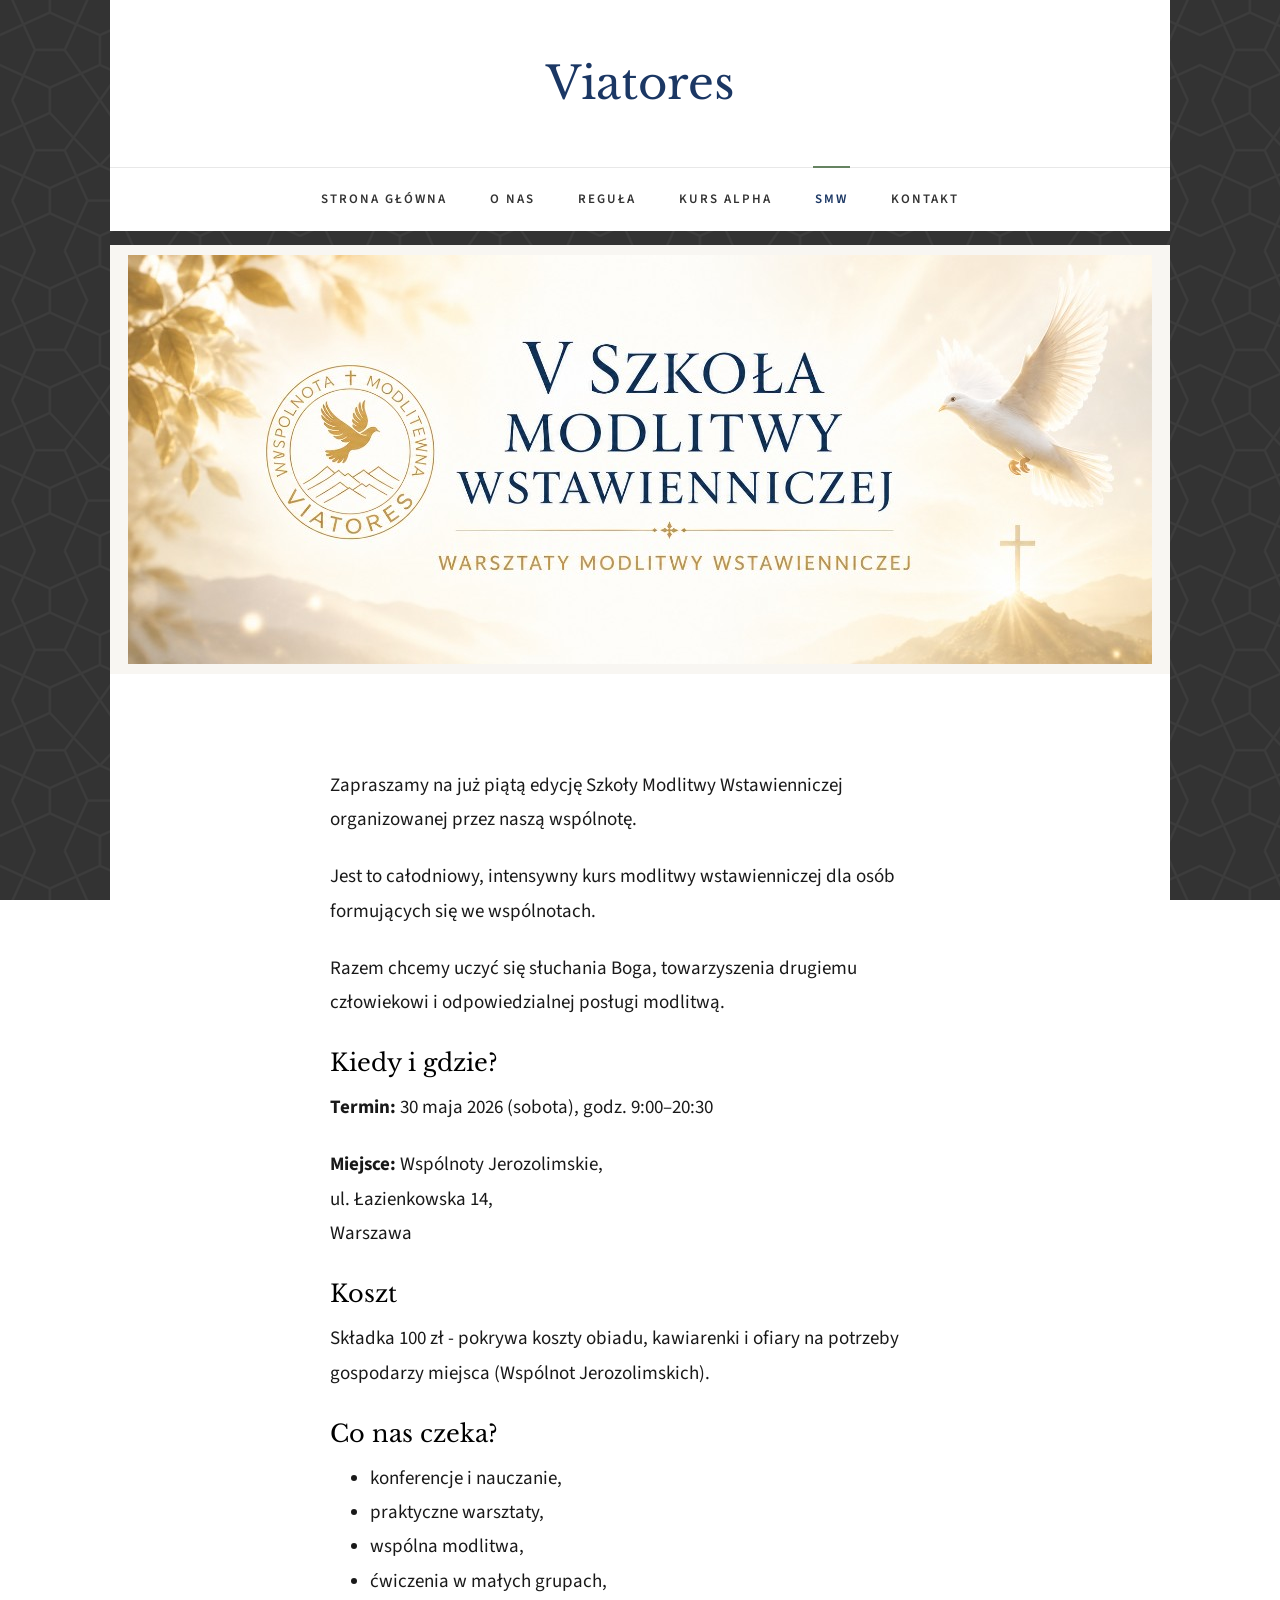
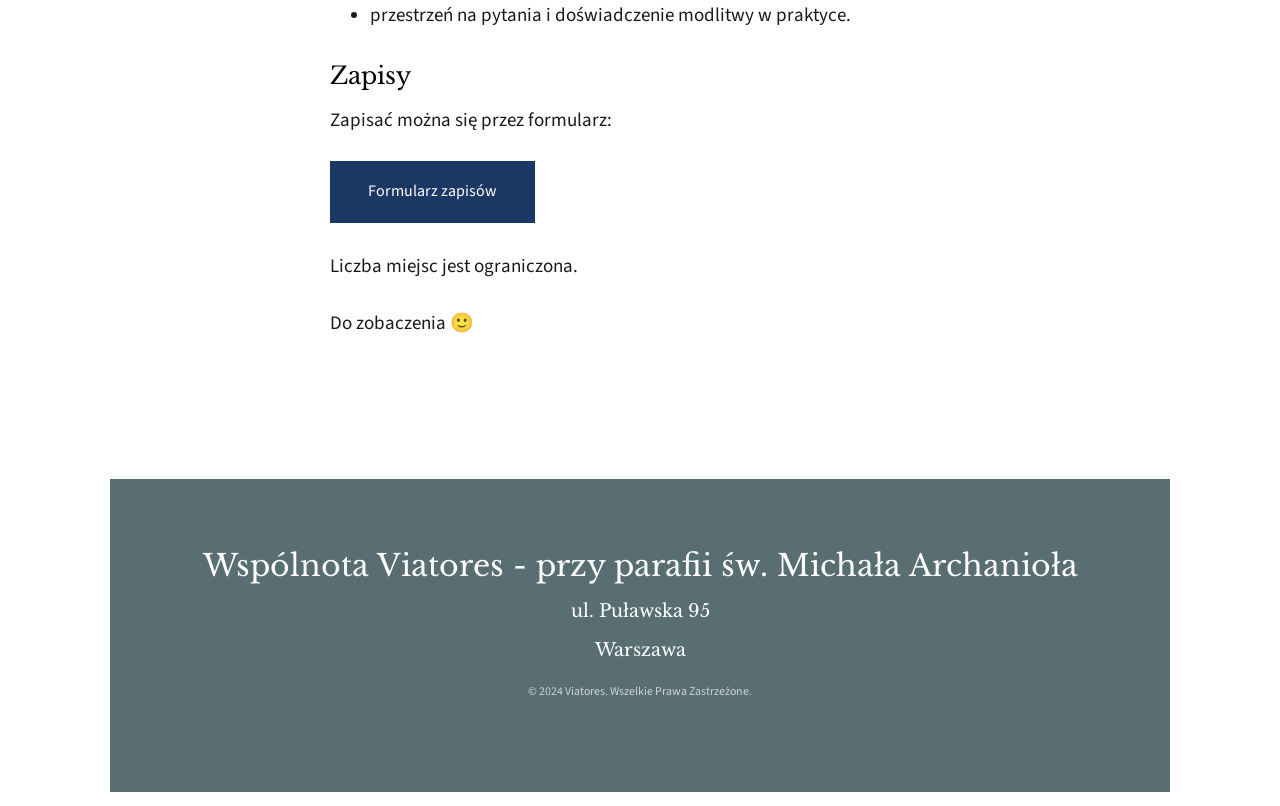
==== commit 78af4441: "SMW: zmiana sformułowania o składce i kosztach" ====
--- a/smw/index.html
+++ b/smw/index.html
@@ -130,7 +130,7 @@
 					Warszawa</p>
 
 					<h3>Koszt</h3>
-					<p><strong>100 zł</strong> — w cenie kawiarenka, obiad oraz ofiara na potrzeby gospodarzy miejsca (Wspólnot Jerozolimskich).</p>
+					<p>Składka 100 zł - pokrywa koszty obiadu, kawiarenki i ofiary na potrzeby gospodarzy miejsca (Wspólnot Jerozolimskich).</p>
 					
 					<h3>Co nas czeka?</h3>
 					<ul>
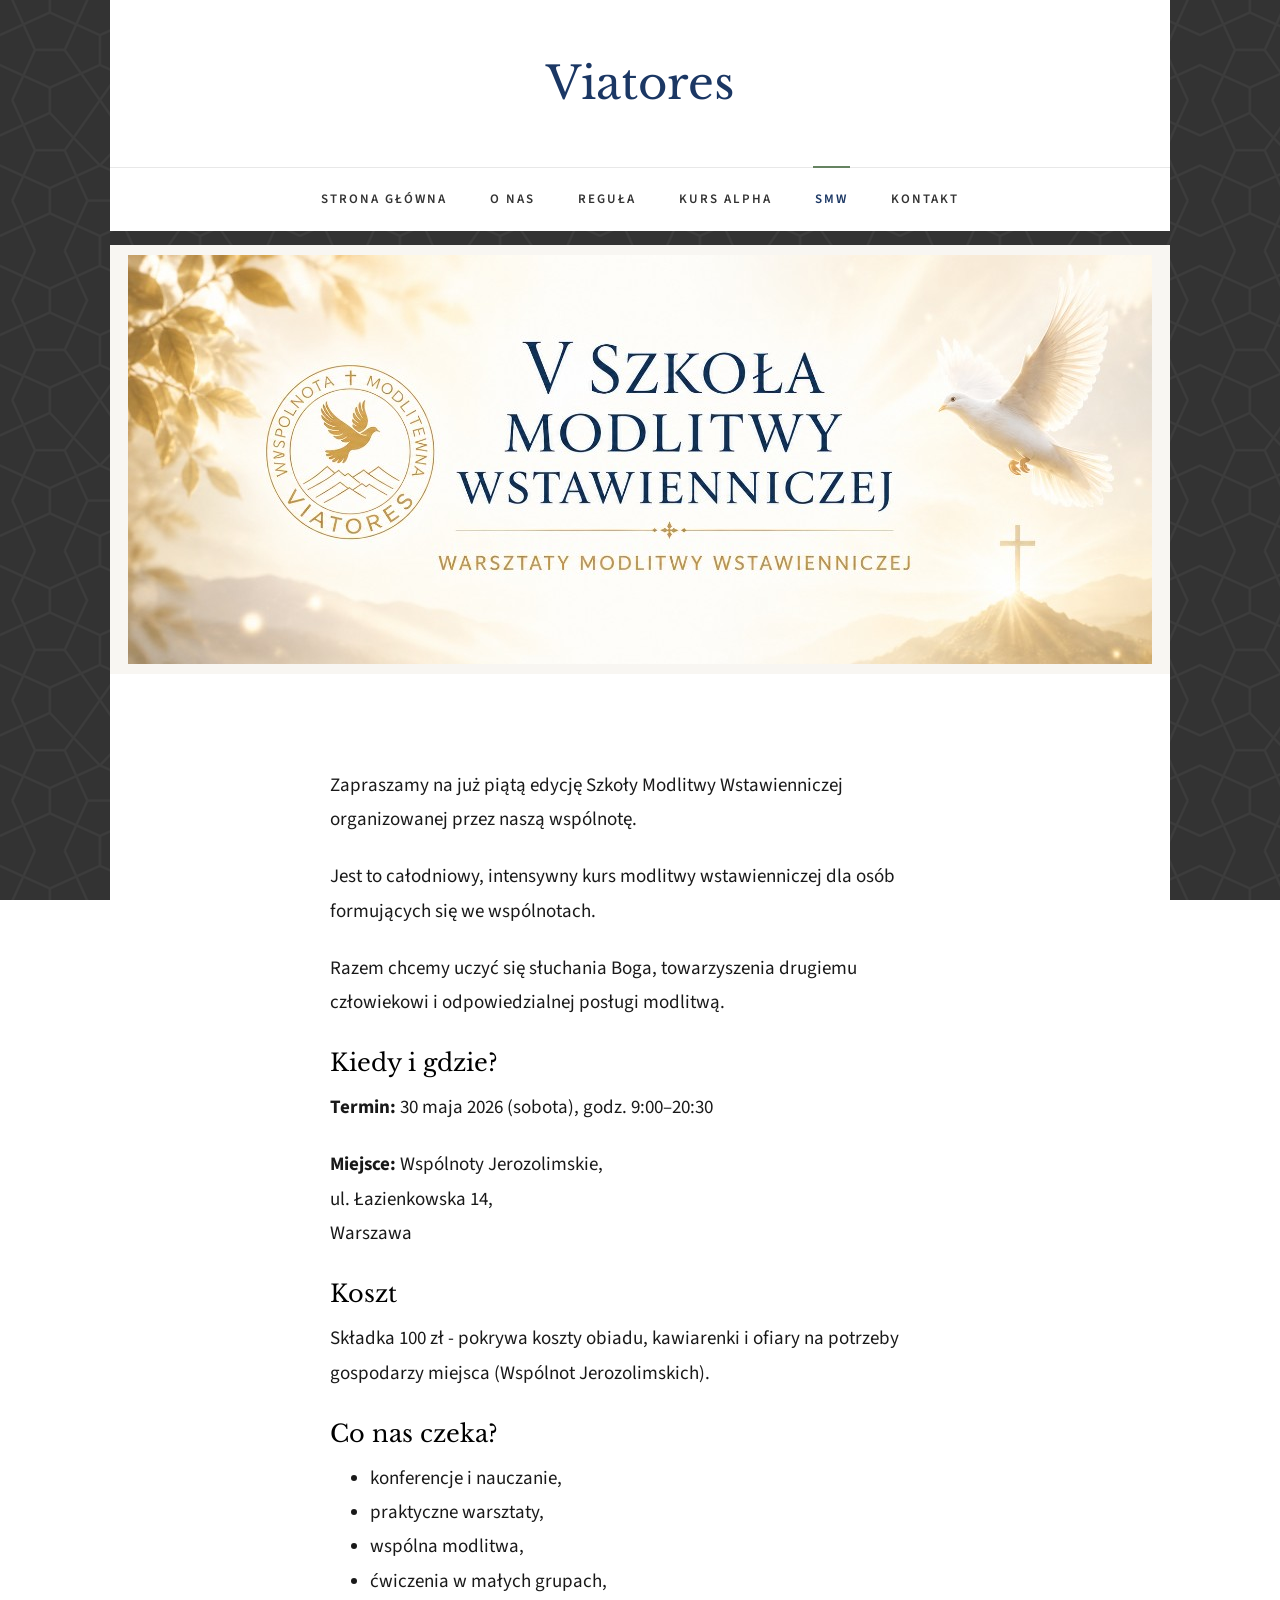
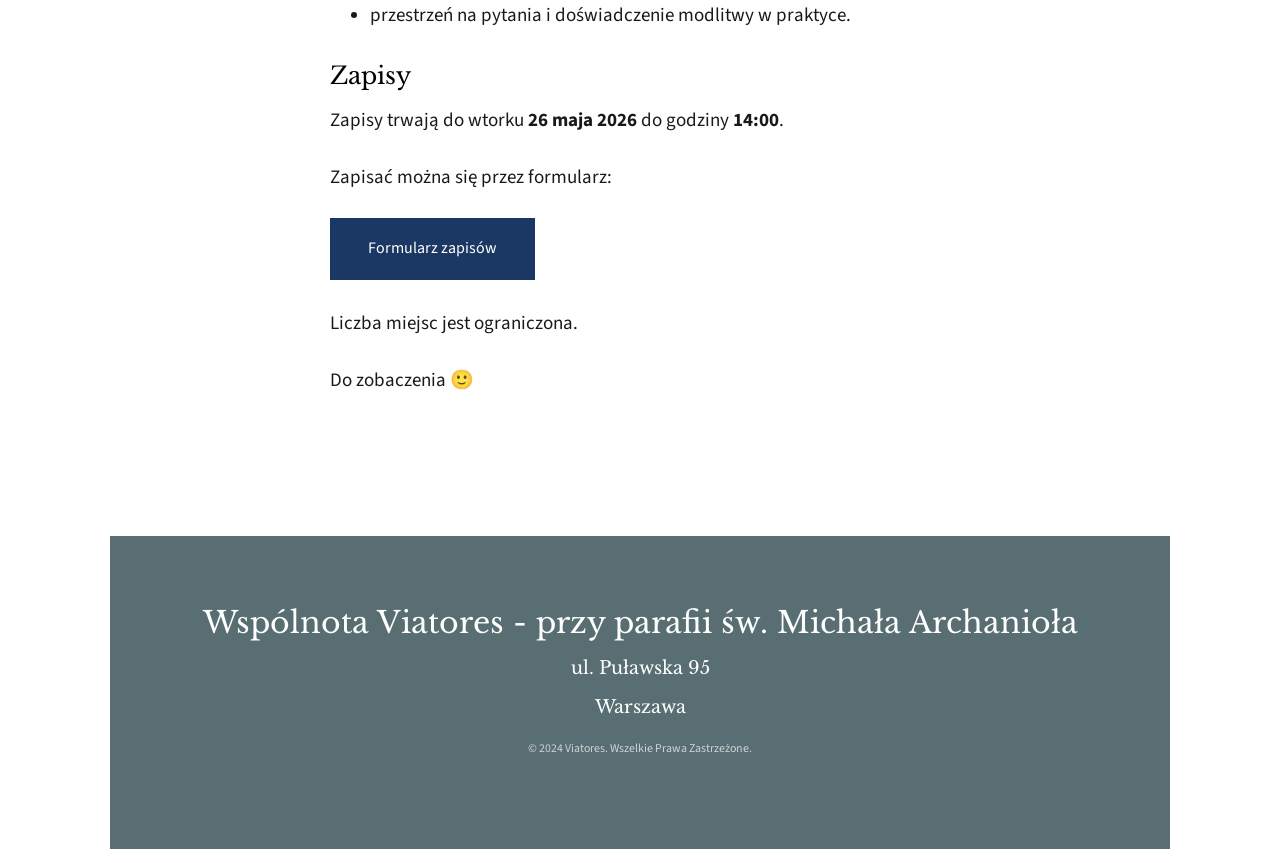
==== commit fb5908f5: "SMW: termin zapisów do wtorku 26 maja 2026, 14:00" ====
--- a/smw/index.html
+++ b/smw/index.html
@@ -142,6 +142,7 @@
 					</ul>
 
 					<h3>Zapisy</h3>
+					<p>Zapisy trwają do wtorku <strong>26 maja 2026</strong> do godziny <strong>14:00</strong>.</p>
 					<p>Zapisać można się przez formularz:</p>
 					<p><a href="https://forms.gle/NaAMoUx7HyjuaGMo9" class="btn btn-primary btn-lg" target="_blank" rel="noopener noreferrer">Formularz zapisów</a></p>
 					<p>Liczba miejsc jest ograniczona.</p>
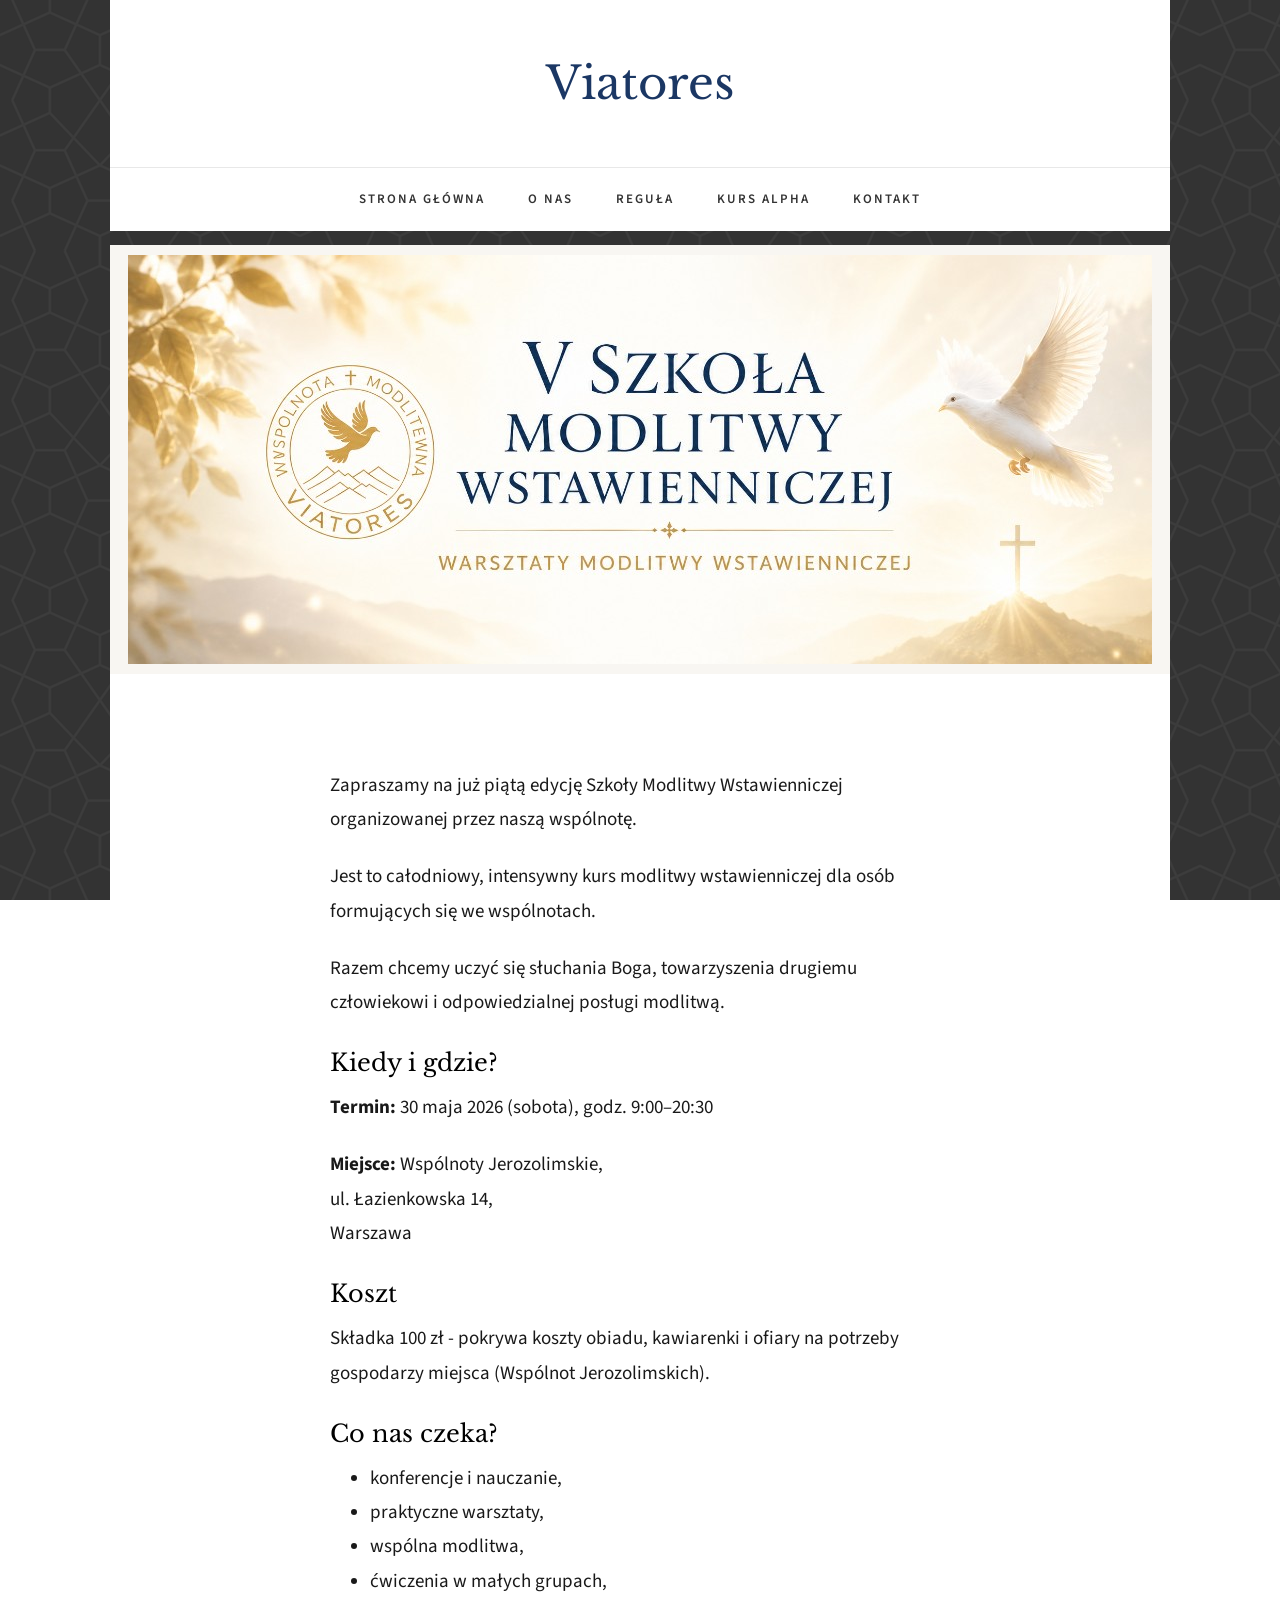
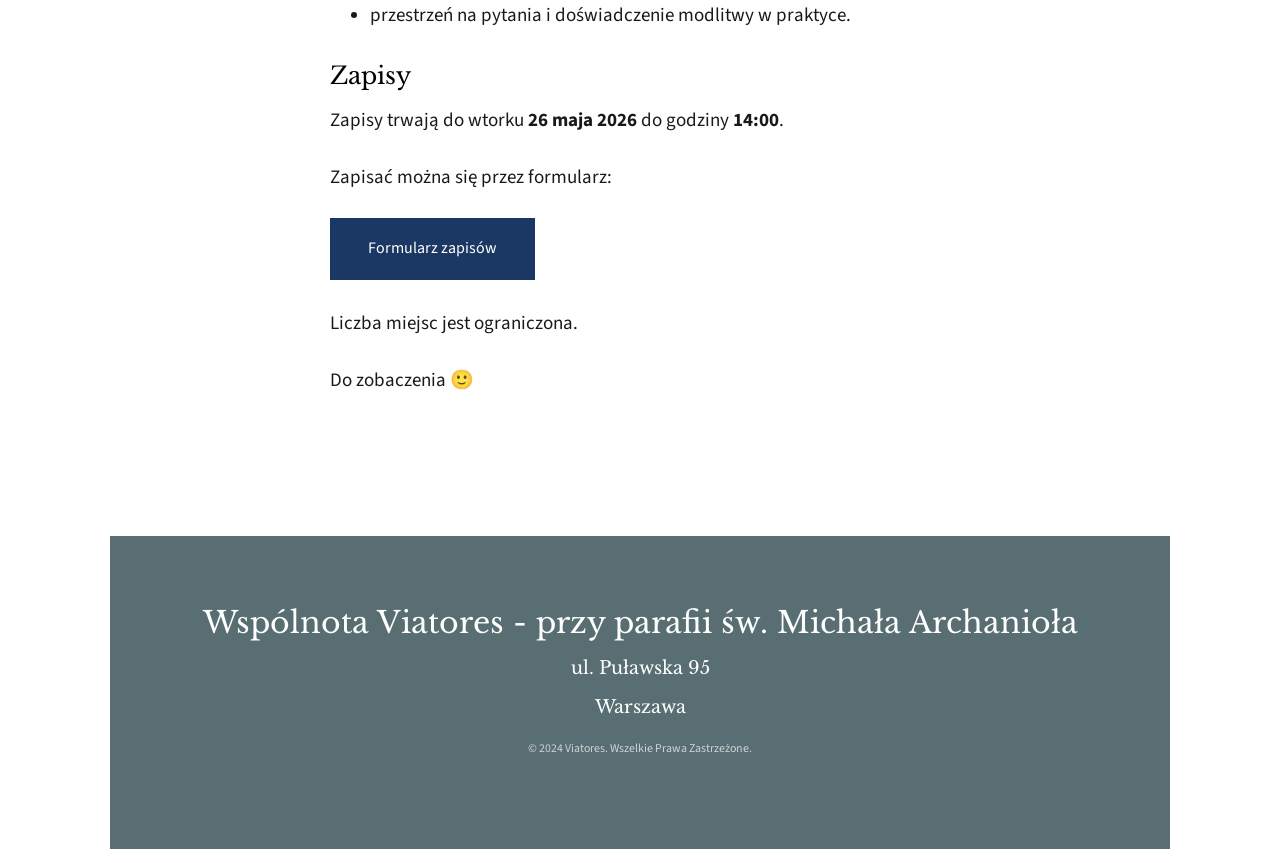
==== commit 43c77ec9: "Ukryj SMW w menu, przywróć baner strony głównej i usuń wpis SMW z wydarzeń" ====
--- a/smw/index.html
+++ b/smw/index.html
@@ -97,7 +97,7 @@
 							<li><a href="../about.html">O Nas</a></li>
 							<li><a href="../regula.html">Reguła</a></li>
 							<li><a href="../kurs-alpha.html">Kurs Alpha</a></li>
-							<li class="active"><a href="./">SMW</a></li>
+							<li class="active hidden"><a href="./">SMW</a></li>
 							<li><a href="../contact.html">Kontakt</a></li>
 						</ul>
 					</div>
